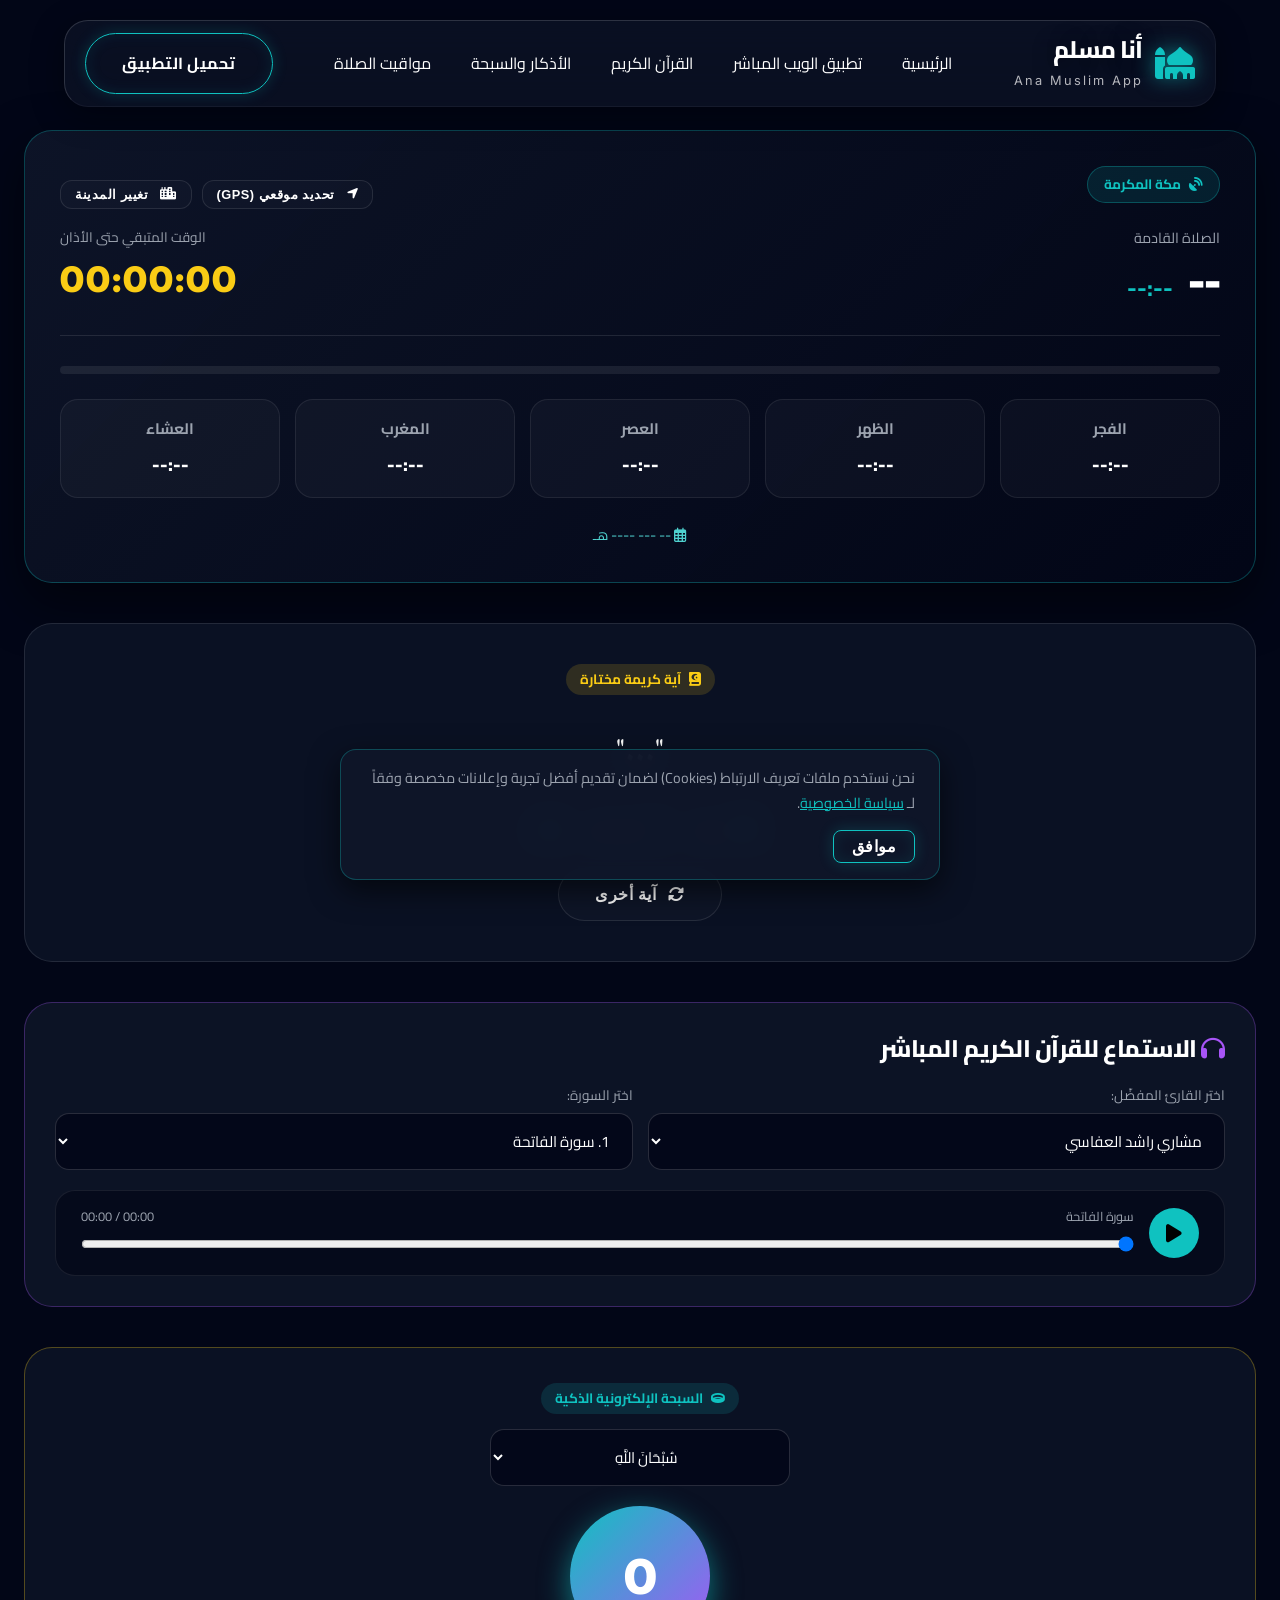
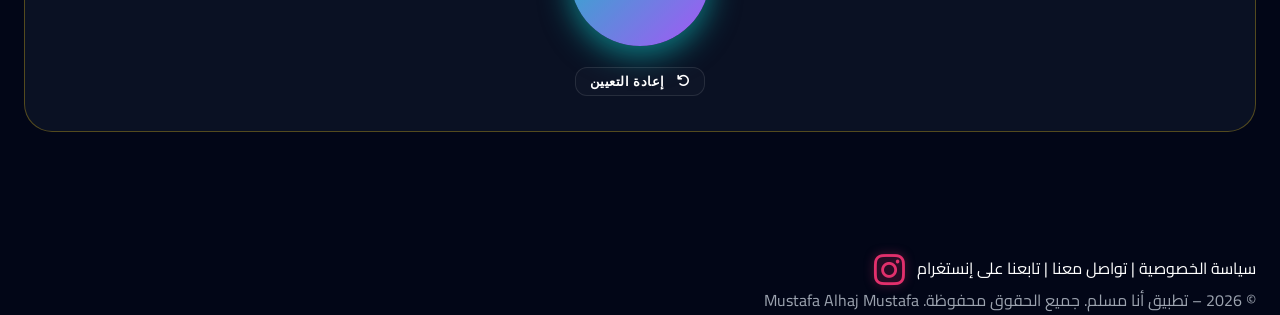
==== app.html @ b8a92ae1 "Add files via upload" ====
<!DOCTYPE html>
<html lang="ar" dir="rtl">

<head>
    <meta charset="UTF-8">
    <meta name="viewport" content="width=device-width, initial-scale=1.0">
    <meta http-equiv="X-UA-Compatible" content="ie=edge">

    <!-- Primary Meta Tags -->
    <title>تطبيق أنا مسلم المباشر | مواقيت الصلاة، القرآن الكريم، والأذكار - Live Web App</title>
    <meta name="title" content="تطبيق أنا مسلم المباشر | مواقيت الصلاة، القرآن الكريم، والأذكار - Live Web App">
    <meta name="description"
        content="استخدم تطبيق أنا مسلم المباشر على الويب مجاناً: مواقيت الصلاة بالـ GPS، عداد الصلاة القادمة، آية اليوم التفاعلية، مشغل القرآن الكريم لأشهر القراء، والسبحة الإلكترونية.">
    <meta name="keywords"
        content="تطبيق أنا مسلم ويب, مواقيت الصلاة مباشرة, القرآن الكريم صوت, آية اليوم, سبحة إلكترونية, أذان مباشر, Ana Muslim Web App">
    <meta name="robots" content="index, follow">
    <meta name="language" content="Arabic">
    <link rel="canonical" href="https://anamuslim.eu/app.html">

    <!-- Open Graph / Facebook -->
    <meta property="og:type" content="website">
    <meta property="og:url" content="https://anamuslim.eu/app.html">
    <meta property="og:title" content="تطبيق أنا مسلم المباشر - تجربة إسلامية متكاملة">
    <meta property="og:description"
        content="مواقيت الصلاة الدقيقة، تلاوات نادرة للقرآن الكريم، آية اليوم والسبحة الذكية مجاناً داخل المتصفح.">
    <meta property="og:image" content="https://anamuslim.eu/assets/social_image.png">

    <!-- Favicon -->
    <link rel="icon" type="image/jpeg" href="assets/icon.jpg">
    <link rel="apple-touch-icon" href="assets/icon.jpg">

    <!-- Fonts & CDNs -->
    <link rel="preconnect" href="https://fonts.googleapis.com">
    <link rel="preconnect" href="https://fonts.gstatic.com" crossorigin>
    <link
        href="https://fonts.googleapis.com/css2?family=Amiri:ital,wght@0,400;0,700;1,400&family=Cairo:wght@300;400;600;700;900&family=Inter:wght@300;400;600&display=swap"
        rel="stylesheet">
    <link rel="stylesheet" href="https://cdnjs.cloudflare.com/ajax/libs/font-awesome/6.4.0/css/all.min.css">
    <link rel="stylesheet" href="style.css">

    <!-- Google AdSense -->
    <script async src="https://pagead2.googlesyndication.com/pagead/js/adsbygoogle.js?client=ca-pub-2293108543797900"
        crossorigin="anonymous"></script>

    <style>
        .web-app-section {
            padding-top: 130px;
            padding-bottom: 80px;
        }

        /* Hero App Widget */
        .app-hero-widget {
            background: linear-gradient(135deg, rgba(15, 23, 42, 0.85), rgba(2, 6, 23, 0.95));
            border: 1px solid rgba(15, 194, 192, 0.3);
            border-radius: 28px;
            padding: 35px;
            position: relative;
            overflow: hidden;
            box-shadow: 0 20px 50px rgba(0, 0, 0, 0.5);
            margin-bottom: 40px;
        }

        .widget-header-badge {
            display: inline-flex;
            align-items: center;
            gap: 8px;
            padding: 6px 16px;
            border-radius: 20px;
            background: rgba(15, 194, 192, 0.12);
            border: 1px solid rgba(15, 194, 192, 0.3);
            color: var(--primary-color);
            font-size: 0.85rem;
            font-weight: 700;
            margin-bottom: 20px;
        }

        .next-prayer-box {
            display: flex;
            align-items: center;
            justify-content: space-between;
            flex-wrap: wrap;
            gap: 20px;
            margin-bottom: 30px;
            padding-bottom: 25px;
            border-bottom: 1px solid rgba(255, 255, 255, 0.1);
        }

        .prayer-title-time {
            display: flex;
            align-items: baseline;
            gap: 15px;
        }

        .prayer-title-time h2 {
            font-size: 2.8rem;
            font-weight: 900;
            color: var(--text-white);
            margin: 0;
        }

        .prayer-title-time span {
            font-size: 1.5rem;
            color: var(--primary-color);
            font-weight: 700;
        }

        .countdown-display {
            text-align: left;
        }

        .countdown-time {
            font-size: 2.2rem;
            font-weight: 900;
            font-family: 'Inter', sans-serif;
            color: var(--accent-gold);
            letter-spacing: 2px;
            direction: ltr;
        }

        .progress-bar-container {
            width: 100%;
            height: 8px;
            background: rgba(255, 255, 255, 0.08);
            border-radius: 10px;
            overflow: hidden;
            margin-top: 15px;
        }

        .progress-bar-fill {
            height: 100%;
            background: linear-gradient(90deg, var(--primary-color), var(--accent-gold));
            width: 0%;
            transition: width 1s linear;
        }

        .prayers-grid-live {
            display: grid;
            grid-template-columns: repeat(auto-fit, minmax(130px, 1fr));
            gap: 15px;
            margin-top: 25px;
        }

        .prayer-mini-card {
            background: rgba(255, 255, 255, 0.03);
            border: 1px solid rgba(255, 255, 255, 0.08);
            border-radius: 18px;
            padding: 16px;
            text-align: center;
            transition: all 0.3s ease;
        }

        .prayer-mini-card.active-next {
            background: rgba(15, 194, 192, 0.15);
            border-color: var(--primary-color);
            box-shadow: 0 0 20px rgba(15, 194, 192, 0.3);
            transform: translateY(-3px);
        }

        .prayer-mini-card h4 {
            font-size: 0.95rem;
            color: var(--text-muted);
            margin-bottom: 6px;
        }

        .prayer-mini-card p {
            font-size: 1.2rem;
            font-weight: 800;
            color: var(--text-white);
            margin: 0;
        }

        /* Random Ayah Box */
        .ayah-card {
            background: rgba(15, 23, 42, 0.7);
            border: 1px solid rgba(255, 255, 255, 0.1);
            border-radius: 28px;
            padding: 40px 30px;
            text-align: center;
            margin-bottom: 40px;
            position: relative;
        }

        .ayah-text {
            font-family: 'Amiri', serif;
            font-size: 2rem;
            line-height: 2.4;
            color: var(--text-white);
            margin-bottom: 25px;
        }

        .ayah-meta {
            display: flex;
            align-items: center;
            justify-content: center;
            gap: 20px;
            flex-wrap: wrap;
            color: var(--text-muted);
            font-size: 0.95rem;
        }

        /* Audio Player Box */
        .quran-player-card {
            background: rgba(15, 23, 42, 0.8);
            border: 1px solid rgba(168, 85, 247, 0.3);
            border-radius: 28px;
            padding: 30px;
            margin-bottom: 40px;
        }

        .player-controls-wrapper {
            display: flex;
            flex-direction: column;
            gap: 20px;
        }

        .select-row {
            display: grid;
            grid-template-columns: repeat(auto-fit, minmax(220px, 1fr));
            gap: 15px;
        }

        .custom-select-app {
            width: 100%;
            background: rgba(2, 6, 23, 0.8);
            border: 1px solid rgba(255, 255, 255, 0.15);
            color: var(--text-white);
            padding: 12px 18px;
            border-radius: 14px;
            font-family: inherit;
            font-size: 0.95rem;
            outline: none;
        }

        .custom-select-app option {
            background: #020617;
            color: #fff;
        }

        .audio-bar-row {
            display: flex;
            align-items: center;
            gap: 15px;
            background: rgba(2, 6, 23, 0.6);
            padding: 15px 25px;
            border-radius: 20px;
            border: 1px solid rgba(255, 255, 255, 0.08);
        }

        .btn-play-app {
            width: 50px;
            height: 50px;
            border-radius: 50%;
            background: var(--primary-color);
            color: #000;
            border: none;
            font-size: 1.3rem;
            cursor: pointer;
            display: flex;
            align-items: center;
            justify-content: center;
            transition: all 0.3s ease;
            flex-shrink: 0;
        }

        .btn-play-app:hover {
            transform: scale(1.1);
            box-shadow: 0 0 20px var(--primary-glow);
        }

        /* Digital Tasbih Card */
        .tasbih-card {
            background: rgba(15, 23, 42, 0.7);
            border: 1px solid rgba(250, 204, 21, 0.3);
            border-radius: 28px;
            padding: 35px;
            text-align: center;
            margin-bottom: 40px;
        }

        .counter-btn-huge {
            width: 140px;
            height: 140px;
            border-radius: 50%;
            background: linear-gradient(135deg, var(--primary-color), var(--secondary-color));
            border: none;
            color: #fff;
            font-size: 3rem;
            font-weight: 900;
            font-family: 'Inter', sans-serif;
            cursor: pointer;
            box-shadow: 0 10px 30px var(--primary-glow);
            margin: 20px auto;
            display: flex;
            align-items: center;
            justify-content: center;
            transition: transform 0.1s ease;
        }

        .counter-btn-huge:active {
            transform: scale(0.92);
        }

        /* Modal Styles */
        .app-modal {
            position: fixed;
            inset: 0;
            background: rgba(2, 6, 23, 0.85);
            backdrop-filter: blur(12px);
            z-index: 100000;
            display: flex;
            align-items: center;
            justify-content: center;
            padding: 20px;
            opacity: 0;
            visibility: hidden;
            transition: all 0.3s ease;
        }

        .app-modal.active {
            opacity: 1;
            visibility: visible;
        }

        .app-modal-box {
            background: rgba(15, 23, 42, 0.95);
            border: 1px solid rgba(15, 194, 192, 0.3);
            border-radius: 24px;
            padding: 30px;
            max-width: 450px;
            width: 100%;
            box-shadow: 0 20px 50px rgba(0, 0, 0, 0.8);
        }

        .city-btn-list {
            display: grid;
            grid-template-columns: repeat(2, 1fr);
            gap: 10px;
            margin-top: 20px;
            max-height: 250px;
            overflow-y: auto;
        }

        .city-btn-list button {
            background: rgba(255, 255, 255, 0.05);
            border: 1px solid rgba(255, 255, 255, 0.1);
            color: var(--text-white);
            padding: 10px 14px;
            border-radius: 12px;
            font-size: 0.9rem;
            cursor: pointer;
            transition: all 0.2s ease;
        }

        .city-btn-list button:hover {
            background: rgba(15, 194, 192, 0.2);
            border-color: var(--primary-color);
        }
    </style>
</head>

<body>

    <!-- Film Grain & Pattern -->
    <div class="grain-overlay"></div>
    <div class="islamic-pattern"></div>

    <!-- Header / Navbar -->
    <header class="header glass">
        <div class="container navbar">
            <div class="logo">
                <div class="logo-icon"><i class="fas fa-mosque"></i></div>
                <a href="index.html" class="logo-text">
                    <h1>أنا مسلم</h1>
                    <span>Ana Muslim App</span>
                </a>
            </div>

            <!-- Desktop Nav -->
            <nav class="nav-links desktop-nav">
                <a href="index.html">الرئيسية</a>
                <a href="app.html" class="active">تطبيق الويب المباشر</a>
                <a href="quran.html">القرآن الكريم</a>
                <a href="azkar.html">الأذكار والسبحة</a>
                <a href="prayer-times.html">مواقيت الصلاة</a>
            </nav>

            <div class="nav-actions">
                <a href="index.html#download" class="btn btn-primary btn-sm glow-effect desktop-only">تحميل التطبيق</a>
            </div>
        </div>
    </header>

    <!-- Main Live Web App Section -->
    <section class="web-app-section">
        <div class="container">

            <!-- 1. Live Prayer Widget Hero -->
            <div class="app-hero-widget">
                <div style="display: flex; justify-content: space-between; align-items: center; flex-wrap: wrap; gap: 10px;">
                    <div class="widget-header-badge">
                        <i class="fas fa-satellite-dish"></i>
                        <span id="app-location-name">جاري تحديد الموقع...</span>
                    </div>
                    <div style="display: flex; gap: 10px;">
                        <button onclick="requestAppLocation()" class="btn btn-outline btn-xs"><i class="fas fa-location-arrow"></i> تحديد موقعي (GPS)</button>
                        <button onclick="openCityModal()" class="btn btn-outline btn-xs"><i class="fas fa-city"></i> تغيير المدينة</button>
                    </div>
                </div>

                <div class="next-prayer-box">
                    <div>
                        <span style="font-size: 0.9rem; color: var(--text-muted);">الصلاة القادمة</span>
                        <div class="prayer-title-time">
                            <h2 id="app-next-prayer-title">--</h2>
                            <span id="app-next-prayer-clock">--:--</span>
                        </div>
                    </div>
                    <div class="countdown-display">
                        <span style="font-size: 0.85rem; color: var(--text-muted);">الوقت المتبقي حتى الأذان</span>
                        <div id="app-countdown-timer" class="countdown-time">00:00:00</div>
                    </div>
                </div>

                <div class="progress-bar-container">
                    <div id="app-progress-bar" class="progress-bar-fill"></div>
                </div>

                <div class="prayers-grid-live">
                    <div class="prayer-mini-card" id="card-Fajr">
                        <h4>الفجر</h4>
                        <p id="time-Fajr">--:--</p>
                    </div>
                    <div class="prayer-mini-card" id="card-Dhuhr">
                        <h4>الظهر</h4>
                        <p id="time-Dhuhr">--:--</p>
                    </div>
                    <div class="prayer-mini-card" id="card-Asr">
                        <h4>العصر</h4>
                        <p id="time-Asr">--:--</p>
                    </div>
                    <div class="prayer-mini-card" id="card-Maghrib">
                        <h4>المغرب</h4>
                        <p id="time-Maghrib">--:--</p>
                    </div>
                    <div class="prayer-mini-card" id="card-Isha">
                        <h4>العشاء</h4>
                        <p id="time-Isha">--:--</p>
                    </div>
                </div>

                <div style="margin-top: 25px; text-align: center; font-size: 0.9rem; color: var(--primary-light);">
                    <i class="far fa-calendar-alt"></i> <span id="app-hijri-date">-- --- ---- هـ</span>
                </div>
            </div>

            <!-- 2. Random Ayah Generator (آية اليوم) -->
            <div class="ayah-card">
                <div style="display: inline-flex; align-items: center; gap: 8px; padding: 4px 14px; border-radius: 20px; background: rgba(250, 204, 21, 0.15); color: var(--accent-gold); font-size: 0.85rem; font-weight: 700; margin-bottom: 20px;">
                    <i class="fas fa-quran"></i> آية كريمة مختارة
                </div>
                <div id="ayah-loader" style="padding: 20px;"><i class="fas fa-spinner fa-spin fa-2x" style="color: var(--primary-color);"></i></div>
                <div id="ayah-box" style="display: none;">
                    <p id="ayah-text-content" class="ayah-text">"..."</p>
                    <div class="ayah-meta">
                        <span><i class="fas fa-book-open" style="color: var(--primary-color);"></i> سورة <strong id="ayah-surah-name">--</strong></span>
                        <span><i class="fas fa-hashtag" style="color: var(--primary-color);"></i> الآية رقم <strong id="ayah-number">--</strong></span>
                        <span><i class="fas fa-kaaba" style="color: var(--primary-color);"></i> <strong id="ayah-type">--</strong></span>
                    </div>
                </div>
                <div style="margin-top: 25px;">
                    <button onclick="fetchRandomAyah()" class="btn btn-outline btn-sm"><i class="fas fa-sync-alt"></i> آية أخرى</button>
                </div>
            </div>

            <!-- 3. Live Quran Audio Player -->
            <div class="quran-player-card">
                <h3 style="font-size: 1.5rem; margin-bottom: 20px; color: var(--text-white);"><i class="fas fa-headphones" style="color: var(--secondary-color);"></i> الاستماع للقرآن الكريم المباشر</h3>
                <div class="player-controls-wrapper">
                    <div class="select-row">
                        <div>
                            <label style="font-size: 0.85rem; color: var(--text-muted); display: block; margin-bottom: 6px;">اختر القارئ المفضّل:</label>
                            <select id="reciter-select" class="custom-select-app" onchange="changeReciter()">
                                <option value="ar.alafasy">مشاري راشد العفاسي</option>
                                <option value="ar.abdulbasitmurattal">عبد الباسط عبد الصمد</option>
                                <option value="ar.saadalgamdi">سعد الغامدي</option>
                                <option value="ar.mahermuaiqly">ماهر المعيقلي</option>
                                <option value="ar.minshawi">محمد صديق المنشاوي</option>
                                <option value="ar.husary">محمود خليل الحصري</option>
                                <option value="ar.ahmedajamy">أحمد بن علي العجمي</option>
                            </select>
                        </div>
                        <div>
                            <label style="font-size: 0.85rem; color: var(--text-muted); display: block; margin-bottom: 6px;">اختر السورة:</label>
                            <select id="surah-select" class="custom-select-app" onchange="changeSurah()">
                                <!-- Dynamic Options -->
                            </select>
                        </div>
                    </div>

                    <div class="audio-bar-row">
                        <button id="play-pause-btn" class="btn-play-app" onclick="toggleAudio()"><i class="fas fa-play" id="play-icon"></i></button>
                        <div style="flex: 1;">
                            <div style="display: flex; justify-content: space-between; font-size: 0.8rem; color: var(--text-muted); margin-bottom: 5px;">
                                <span id="track-surah-title">سورة الفاتحة</span>
                                <span id="audio-time">00:00 / 00:00</span>
                            </div>
                            <input type="range" id="audio-seek" value="0" min="0" max="100" style="width: 100%; cursor: pointer;" onchange="seekAudio(this.value)">
                        </div>
                    </div>
                </div>
                <audio id="quran-audio-element" style="display: none;"></audio>
            </div>

            <!-- 4. Interactive Digital Tasbih -->
            <div class="tasbih-card">
                <div style="display: inline-flex; align-items: center; gap: 8px; padding: 4px 14px; border-radius: 20px; background: rgba(15, 194, 192, 0.15); color: var(--primary-color); font-size: 0.85rem; font-weight: 700; margin-bottom: 15px;">
                    <i class="fas fa-ring"></i>السبحة الإلكترونية الذكية
                </div>
                <div style="max-width: 300px; margin: 0 auto 15px;">
                    <select id="zkr-select" class="custom-select-app" style="text-align: center;">
                        <option value="سبحان الله">سُبْحَانَ اللَّهِ</option>
                        <option value="الحمد لله">الْحَمْدُ لِلَّهِ</option>
                        <option value="لا إله إلا الله">لَا إِلَهَ إِلَّا اللَّهُ</option>
                        <option value="الله أكبر">اللَّهُ أَكْبَرُ</option>
                        <option value="أستغفر الله">أَسْتَغْفِرُ اللَّهَ وَأَتُوبُ إِلَيْهِ</option>
                        <option value="الصلاة على النبي">اللَّهُمَّ صَلِّ وَسَلِّمْ عَلَى نَبِيِّنَا مُحَمَّدٍ</option>
                    </select>
                </div>

                <button class="counter-btn-huge" onclick="incrementTasbih()" id="tasbih-counter">0</button>

                <div>
                    <button onclick="resetTasbih()" class="btn btn-outline btn-xs"><i class="fas fa-undo"></i> إعادة التعيين</button>
                </div>
            </div>

        </div>
    </section>

    <!-- City Selection Modal -->
    <div id="city-modal-app" class="app-modal">
        <div class="app-modal-box">
            <h3 style="color: var(--text-white); font-size: 1.3rem; margin-bottom: 15px; text-align: center;">اختر مدينتك</h3>
            <p style="color: var(--text-muted); font-size: 0.85rem; text-align: center;">اختر المدينة لعرض مواقيت الصلاة بدقة عالية:</p>

            <div class="city-btn-list">
                <button onclick="selectAppCity('Makkah', 'SA', 'مكة المكرمة')">مكة المكرمة</button>
                <button onclick="selectAppCity('Madinah', 'SA', 'المدينة المنورة')">المدينة المنورة</button>
                <button onclick="selectAppCity('Riyadh', 'SA', 'الرياض')">الرياض</button>
                <button onclick="selectAppCity('Cairo', 'EG', 'القاهرة')">القاهرة</button>
                <button onclick="selectAppCity('Dubai', 'AE', 'دبي')">دبي</button>
                <button onclick="selectAppCity('Jerusalem', 'PS', 'القدس الشريف')">القدس الشريف</button>
                <button onclick="selectAppCity('Amman', 'JO', 'عمان')">عمان</button>
                <button onclick="selectAppCity('Istanbul', 'TR', 'إسطنبول')">إسطنبول</button>
                <button onclick="selectAppCity('Baghdad', 'IQ', 'بغداد')">بغداد</button>
                <button onclick="selectAppCity('Damascus', 'SY', 'دمشق')">دمشق</button>
            </div>

            <div style="margin-top: 20px; text-align: center;">
                <button onclick="closeCityModal()" class="btn btn-outline btn-xs">إغلاق</button>
            </div>
        </div>
    </div>

    <!-- Footer -->
    <footer>
        <div class="container footer-content">
            <div class="footer-links">
                <a href="privacy.html">سياسة الخصوصية</a>
                <span class="separator">|</span>
                <a href="mailto:mustafa963alhaj@gmail.com">تواصل معنا</a>
                <span class="separator">|</span>
                <a href="https://www.instagram.com/mustafa.alhaj.mustafa/?igsh=bmE4dzZwbzE3ZXln" target="_blank"
                    rel="noopener noreferrer">
                    <span>تابعنا على إنستغرام</span> <i class="fab fa-instagram"></i>
                </a>
            </div>
            <p class="copyright">© 2026 – تطبيق أنا مسلم. جميع الحقوق محفوظة. Mustafa Alhaj Mustafa</p>
        </div>
    </footer>

    <!-- Live Web App Script Logic -->
    <script>
        // Surahs List for Player
        const surahs = [
            "الفاتحة", "البقرة", "آل عمران", "النساء", "المائدة", "الأنعام", "الأعراف", "الأنفال", "التوبة", "يونس",
            "هود", "يوسف", "الرعد", "إبراهيم", "الحجر", "النحل", "الإسراء", "الكهف", "مريم", "طه",
            "الأنبياء", "الحج", "المؤمنون", "النور", "الفرقان", "الشعراء", "النمل", "القصص", "العنكبوت", "الروم",
            "لقمان", "السجدة", "الأحزاب", "سبأ", "فاطر", "يس", "الصافات", "ص", "الزمر", "غافر",
            "فصلت", "الشورى", "الزخرف", "الدخان", "الجاثية", "الأحقاف", "محمد", "الفتح", "الحجرات", "ق",
            "الذاريات", "الطور", "النجم", "القمر", "الرحمن", "الواقعة", "الحديد", "المجادلة", "الحشر", "الممتحنة",
            "الصف", "الجمعة", "المنافقون", "التغابن", "الطلاق", "التحريم", "الملك", "القلم", "الحاقة", "المعارج",
            "نوح", "الجن", "المزمل", "المدثر", "القيامة", "الإنسان", "المرسلات", "النبأ", "النازعات", "عبس",
            "التكوير", "الإنفطار", "المطففين", "الإنشقاق", "البروج", "الطارق", "الأعلى", "الغاشية", "الفجر", "البلد",
            "الشمس", "الليل", "الضحى", "الشرح", "التين", "العلق", "القدر", "البينة", "الزلزلة", "العاديات",
            "القارعة", "التكاثر", "العصر", "الهمزة", "الفيل", "قريش", "المواعون", "الكوثر", "الكافرون", "النصر",
            "المسد", "الإخلاص", "الفلق", "الناس"
        ];

        document.addEventListener('DOMContentLoaded', () => {
            initSurahSelect();
            fetchRandomAyah();
            fetchAppPrayerTimes();
        });

        // 1. Surah Select Setup
        function initSurahSelect() {
            const select = document.getElementById('surah-select');
            select.innerHTML = '';
            surahs.forEach((name, index) => {
                const num = (index + 1).toString().padStart(3, '0');
                const opt = document.createElement('option');
                opt.value = index + 1;
                opt.textContent = `${index + 1}. سورة ${name}`;
                select.appendChild(opt);
            });
        }

        // 2. Audio Player Logic
        let isPlaying = false;
        const audioElement = document.getElementById('quran-audio-element');

        const reciterServers = {
            'ar.alafasy': 'https://server8.mp3quran.net/afs/',
            'ar.abdulbasitmurattal': 'https://server7.mp3quran.net/basit/',
            'ar.saadalgamdi': 'https://server7.mp3quran.net/s_gmd/',
            'ar.mahermuaiqly': 'https://server12.mp3quran.net/maher/',
            'ar.minshawi': 'https://server10.mp3quran.net/minsh/',
            'ar.husary': 'https://server13.mp3quran.net/hssrs/',
            'ar.ahmedajamy': 'https://server10.mp3quran.net/ajm/'
        };

        function changeSurah() {
            const surahNum = document.getElementById('surah-select').value;
            const reciter = document.getElementById('reciter-select').value;
            const paddedNum = surahNum.padStart(3, '0');
            const baseUrl = reciterServers[reciter] || 'https://server8.mp3quran.net/afs/';
            
            // CDN Audio URL
            audioElement.src = `${baseUrl}${paddedNum}.mp3`;
            document.getElementById('track-surah-title').textContent = `سورة ${surahs[surahNum - 1]}`;
            if (isPlaying) audioElement.play();
        }

        function changeReciter() {
            changeSurah();
        }

        function toggleAudio() {
            const btnIcon = document.getElementById('play-icon');
            if (!audioElement.src) changeSurah();

            if (isPlaying) {
                audioElement.pause();
                btnIcon.className = 'fas fa-play';
                isPlaying = false;
            } else {
                audioElement.play();
                btnIcon.className = 'fas fa-pause';
                isPlaying = true;
            }
        }

        audioElement.addEventListener('timeupdate', () => {
            if (audioElement.duration) {
                const pct = (audioElement.currentTime / audioElement.duration) * 100;
                document.getElementById('audio-seek').value = pct;
                const curM = Math.floor(audioElement.currentTime / 60);
                const curS = Math.floor(audioElement.currentTime % 60).toString().padStart(2, '0');
                const durM = Math.floor(audioElement.duration / 60);
                const durS = Math.floor(audioElement.duration % 60).toString().padStart(2, '0');
                document.getElementById('audio-time').textContent = `${curM}:${curS} / ${durM}:${durS}`;
            }
        });

        function seekAudio(val) {
            if (audioElement.duration) {
                audioElement.currentTime = (val / 100) * audioElement.duration;
            }
        }

        // 3. Random Ayah Generator
        async function fetchRandomAyah() {
            const loader = document.getElementById('ayah-loader');
            const box = document.getElementById('ayah-box');
            loader.style.display = 'block';
            box.style.display = 'none';

            try {
                const randomAyahNumber = Math.floor(Math.random() * 6236) + 1;
                const res = await fetch(`https://api.alquran.cloud/v1/ayah/${randomAyahNumber}/ar.alafasy`);
                const data = await res.json();

                if (data.code === 200) {
                    const ayah = data.data;
                    document.getElementById('ayah-text-content').textContent = `« ${ayah.text} »`;
                    document.getElementById('ayah-surah-name').textContent = ayah.surah.name;
                    document.getElementById('ayah-number').textContent = ayah.numberInSurah;
                    document.getElementById('ayah-type').textContent = ayah.surah.revelationType === 'Meccan' ? 'مكية' : 'مدنية';
                    loader.style.display = 'none';
                    box.style.display = 'block';
                }
            } catch (e) {
                loader.style.display = 'none';
                box.style.display = 'block';
            }
        }

        // 4. Live Prayer Times & Geolocation
        function openCityModal() { document.getElementById('city-modal-app').classList.add('active'); }
        function closeCityModal() { document.getElementById('city-modal-app').classList.remove('active'); }

        function selectAppCity(cityEn, country, cityAr) {
            closeCityModal();
            localStorage.setItem('app_user_city', JSON.stringify({ en: cityEn, country: country, ar: cityAr }));
            localStorage.removeItem('app_user_lat');
            localStorage.removeItem('app_user_lng');
            fetchAppPrayerTimes();
        }

        function requestAppLocation() {
            if ("geolocation" in navigator) {
                navigator.geolocation.getCurrentPosition((pos) => {
                    localStorage.setItem('app_user_lat', pos.coords.latitude);
                    localStorage.setItem('app_user_lng', pos.coords.longitude);
                    localStorage.removeItem('app_user_city');
                    fetchAppPrayerTimes();
                }, () => openCityModal());
            } else { openCityModal(); }
        }

        async function fetchAppPrayerTimes() {
            const savedLat = localStorage.getItem('app_user_lat');
            const savedCity = localStorage.getItem('app_user_city');

            if (savedLat) {
                const savedLng = localStorage.getItem('app_user_lng');
                try {
                    const resp = await fetch(`https://api.aladhan.com/v1/timings?latitude=${savedLat}&longitude=${savedLng}&method=4`);
                    const data = await resp.json();
                    updateAppPrayerUI(data.data, "موقعك الحالي (GPS)");
                } catch (e) { fallbackAppPrayerTimes(); }
            } else if (savedCity) {
                const city = JSON.parse(savedCity);
                try {
                    const resp = await fetch(`https://api.aladhan.com/v1/timingsByCity?city=${city.en}&country=${city.country}&method=4`);
                    const data = await resp.json();
                    updateAppPrayerUI(data.data, city.ar);
                } catch (e) { fallbackAppPrayerTimes(); }
            } else {
                // Default Makkah
                selectAppCity('Makkah', 'SA', 'مكة المكرمة');
            }
        }

        let appTimings = {};
        let appTimer = null;

        function updateAppPrayerUI(data, label) {
            const timings = data.timings;
            const date = data.date;
            document.getElementById('app-location-name').textContent = label;
            document.getElementById('app-hijri-date').textContent = `${date.hijri.day} ${date.hijri.month.ar} ${date.hijri.year} هـ`;

            const list = ['Fajr', 'Dhuhr', 'Asr', 'Maghrib', 'Isha'];
            list.forEach(p => {
                const el = document.getElementById(`time-${p}`);
                if (el && timings[p]) el.textContent = timings[p];
            });

            appTimings = timings;
            updateAppNextPrayer();
            if (appTimer) clearInterval(appTimer);
            appTimer = setInterval(updateAppNextPrayer, 1000);
        }

        function updateAppNextPrayer() {
            if (!appTimings.Fajr) return;
            const now = new Date();
            const prayerNames = { 'Fajr': 'الفجر', 'Dhuhr': 'الظهر', 'Asr': 'العصر', 'Maghrib': 'المغرب', 'Isha': 'العشاء' };
            const order = ['Fajr', 'Dhuhr', 'Asr', 'Maghrib', 'Isha'];

            let nextP = null;
            let minDiff = Infinity;

            for (let p of order) {
                const [h, m] = appTimings[p].split(':').map(Number);
                const pDate = new Date();
                pDate.setHours(h, m, 0, 0);
                const diff = pDate - now;

                if (diff > 0 && diff < minDiff) {
                    minDiff = diff;
                    nextP = { name: prayerNames[p], time: appTimings[p], key: p };
                }
            }

            if (!nextP) {
                nextP = { name: 'الفجر', time: appTimings.Fajr, key: 'Fajr' };
                const [h, m] = appTimings.Fajr.split(':').map(Number);
                const tomorrow = new Date(now);
                tomorrow.setDate(tomorrow.getDate() + 1);
                tomorrow.setHours(h, m, 0, 0);
                minDiff = tomorrow - now;
            }

            document.querySelectorAll('.prayer-mini-card').forEach(c => c.classList.remove('active-next'));
            const activeCard = document.getElementById(`card-${nextP.key}`);
            if (activeCard) activeCard.classList.add('active-next');

            document.getElementById('app-next-prayer-title').textContent = nextP.name;
            document.getElementById('app-next-prayer-clock').textContent = nextP.time;

            const hrs = Math.floor(minDiff / 3600000).toString().padStart(2, '0');
            const mins = Math.floor((minDiff % 3600000) / 60000).toString().padStart(2, '0');
            const secs = Math.floor((minDiff % 60000) / 1000).toString().padStart(2, '0');
            document.getElementById('app-countdown-timer').textContent = `${hrs}:${mins}:${secs}`;

            // Mock Progress
            const progressPct = 100 - Math.min(100, Math.max(0, (minDiff / (4 * 3600000)) * 100));
            document.getElementById('app-progress-bar').style.width = progressPct + '%';
        }

        function fallbackAppPrayerTimes() {
            document.getElementById('app-location-name').textContent = "مكة المكرمة";
        }

        // 5. Digital Tasbih Logic
        let tasbihCount = 0;
        function incrementTasbih() {
            tasbihCount++;
            document.getElementById('tasbih-counter').textContent = tasbihCount;
            if (navigator.vibrate) navigator.vibrate(30);
        }

        function resetTasbih() {
            tasbihCount = 0;
            document.getElementById('tasbih-counter').textContent = 0;
        }
    </script>

    <!-- Scripts -->
    <script src="script.js" defer></script>
    <script src="pages.js" defer></script>
</body>

</html>
---- style.css ----
/* CSS Variables */
:root {
    --primary-color: #0FC2C0;
    --primary-light: #4fd1cf;
    --primary-glow: rgba(15, 194, 192, 0.6);
    --secondary-color: #A855F7;
    --secondary-glow: rgba(168, 85, 247, 0.6);
    --accent-gold: #FACC15;

    --text-white: #ffffff;
    --text-muted: #9ca3af;

    --bg-dark: #020617;
    /* Slate 950 essentially */
    --glass-bg: rgba(15, 23, 42, 0.6);
    /* Darker, more premium glass */
    --glass-border: 1px solid rgba(255, 255, 255, 0.08);
    --glass-highlight: rgba(255, 255, 255, 0.15);

    --font-heading: 'Cairo', sans-serif;
    --font-body: 'Cairo', sans-serif;

    --ease-elastic: cubic-bezier(0.68, -0.6, 0.32, 1.6);
    --ease-smooth: cubic-bezier(0.25, 0.46, 0.45, 0.94);
}

/* Scrollbar Customization */
::-webkit-scrollbar {
    width: 8px;
}

::-webkit-scrollbar-track {
    background: var(--bg-dark);
}

::-webkit-scrollbar-thumb {
    background: linear-gradient(var(--bg-dark), var(--primary-color));
    border-radius: 4px;
}

::-webkit-scrollbar-thumb:hover {
    background: var(--primary-light);
}

/* Global Reset & Base */
* {
    margin: 0;
    padding: 0;
    box-sizing: border-box;
    outline: none;
}

html {
    scroll-behavior: smooth;
    font-size: 16px;
    overflow-x: hidden;
}

body {
    font-family: var(--font-body);
    background-color: var(--bg-dark);
    color: var(--text-white);
    line-height: 1.7;
    overflow-x: hidden;
    position: relative;
    min-height: 100vh;
    cursor: default !important;
}

/* Hide Custom Cursor to force native smooth browser mouse pointer */
.cursor-dot,
.cursor-outline {
    display: none !important;
}

/* Disable Preloader Delay for Instant Page Opening */
#preloader {
    display: none !important;
}

/* Liquid Metal Text Effect */
.liquid-text {
    background-image: linear-gradient(-225deg,
            #fff 0%,
            #4fd1cf 29%,
            #facc15 67%,
            #fff 100%);
    background-size: 200% auto;
    background-clip: text;
    -webkit-background-clip: text;
    -webkit-text-fill-color: transparent;
    animation: shine 3s linear infinite;
    display: inline-block;
    font-weight: 900;
}

/* Preloader */
#preloader {
    position: fixed;
    top: 0;
    left: 0;
    width: 100%;
    height: 100%;
    background: var(--bg-dark);
    z-index: 9999;
    display: flex;
    justify-content: center;
    align-items: center;
    transition: opacity 0.5s ease, visibility 0.5s ease;
}

.loader-content {
    text-align: center;
}

.loader-icon {
    font-size: 3rem;
    color: var(--primary-color);
    margin-bottom: 20px;
    animation: pulseGlow 1.5s infinite alternate;
}

.loader-bar {
    width: 200px;
    height: 4px;
    background: rgba(255, 255, 255, 0.1);
    border-radius: 2px;
    overflow: hidden;
    position: relative;
}

.progress {
    width: 0%;
    height: 100%;
    background: var(--primary-color);
    box-shadow: 0 0 10px var(--primary-color);
    animation: loadBar 2s ease-in-out forwards;
}

@keyframes loadBar {
    0% {
        width: 0;
    }

    100% {
        width: 100%;
    }
}

@keyframes pulseGlow {
    from {
        filter: drop-shadow(0 0 5px var(--primary-color));
        transform: scale(1);
    }

    to {
        filter: drop-shadow(0 0 20px var(--primary-color));
        transform: scale(1.1);
    }
}

/* Interactive Canvas */
#bg-canvas {
    position: fixed;
    top: 0;
    left: 0;
    width: 100%;
    height: 100%;
    z-index: -1;
}

/* Typography & Utilities */
h1,
h2,
h3 {
    font-family: var(--font-heading);
    font-weight: 800;
    line-height: 1.3;
    letter-spacing: -0.02em;
}

p {
    color: var(--text-muted);
}

a {
    text-decoration: none;
    color: inherit;
    transition: all 0.3s ease;
}

.container {
    max-width: 1280px;
    margin: 0 auto;
    padding: 0 24px;
    position: relative;
}

.gradient-text {
    background: linear-gradient(135deg, var(--primary-light) 0%, #fff 50%, var(--secondary-color) 100%);
    background-clip: text;
    /* Standard property */
    -webkit-background-clip: text;
    -webkit-text-fill-color: transparent;
    display: inline-block;
    background-size: 200% auto;
    animation: shine 5s linear infinite;
}

@keyframes shine {
    to {
        background-position: 200% center;
    }
}

/* Enhanced Glassmorphism */
.glass {
    background: var(--glass-bg);
    backdrop-filter: blur(20px);
    -webkit-backdrop-filter: blur(20px);
    border: 1px solid rgba(255, 255, 255, 0.05);
    border-top: 1px solid var(--glass-highlight);
    border-left: 1px solid var(--glass-highlight);
    box-shadow: 0 8px 32px 0 rgba(0, 0, 0, 0.4);
    border-radius: 24px;
    transition: transform 0.3s var(--ease-smooth), box-shadow 0.3s var(--ease-smooth);
}

.glass:hover {
    box-shadow: 0 15px 40px -5px rgba(15, 194, 192, 0.15);
}

/* Buttons with Neon Effect */
.btn {
    display: inline-flex;
    align-items: center;
    gap: 12px;
    padding: 16px 36px;
    border-radius: 50px;
    font-weight: 700;
    cursor: pointer;
    transition: all 0.3s var(--ease-elastic);
    position: relative;
    overflow: hidden;
    z-index: 1;
    font-size: 1rem;
    letter-spacing: 0.5px;
}

.btn-primary {
    background: transparent;
    color: #fff;
    border: 1px solid var(--primary-color);
    box-shadow: 0 0 15px rgba(15, 194, 192, 0.2), inset 0 0 15px rgba(15, 194, 192, 0.1);
}

.btn-primary::before {
    content: '';
    position: absolute;
    top: 0;
    left: 0;
    width: 0%;
    height: 100%;
    background: var(--primary-color);
    transition: all 0.4s ease;
    z-index: -1;
}

.btn-primary:hover::before {
    width: 100%;
}

.btn-primary:hover {
    color: #000;
    box-shadow: 0 0 40px var(--primary-glow);
    transform: translateY(-3px);
    border-color: var(--primary-light);
}

.btn-outline {
    background: rgba(255, 255, 255, 0.02);
    border: 1px solid rgba(255, 255, 255, 0.1);
    color: var(--text-white);
}

.btn-outline:hover {
    background: rgba(255, 255, 255, 0.08);
    border-color: #fff;
    transform: translateY(-3px);
}

/* Navbar */
.header {
    position: fixed;
    top: 20px;
    left: 20px;
    right: 20px;
    z-index: 100;
    transition: all 0.4s var(--ease-smooth);
    max-width: 1300px;
    margin: 0 auto;
}

.header.scrolled {
    background: rgba(2, 6, 23, 0.85);
    /* Darker on scroll */
    top: 10px;
    backdrop-filter: blur(25px);
    -webkit-backdrop-filter: blur(25px);
    box-shadow: 0 10px 50px rgba(0, 0, 0, 0.5);
    border: 1px solid rgba(255, 255, 255, 0.05);
}

.navbar {
    display: flex;
    justify-content: space-between;
    align-items: center;
    padding: 12px 20px;
}

.logo {
    display: flex;
    gap: 12px;
    align-items: center;
}

.logo-icon {
    font-size: 2rem;
    color: var(--primary-color);
    filter: drop-shadow(0 0 10px var(--primary-glow));
}

.logo-text h1 {
    margin: 0;
    font-size: 1.5rem;
    text-shadow: 0 0 20px rgba(0, 0, 0, 0.5);
}

.logo-text span {
    font-size: 0.8rem;
    font-family: 'Inter', sans-serif;
    opacity: 0.7;
    letter-spacing: 2px;
}

/* Navbar Enhancements */
.nav-actions {
    display: flex;
    gap: 15px;
    align-items: center;
}

.mobile-menu-btn {
    display: none;
    background: transparent;
    border: none;
    color: #fff;
    font-size: 1.5rem;
    cursor: pointer;
    z-index: 102;
    padding: 5px;
}

.mobile-menu {
    position: fixed;
    top: 0;
    left: 0;
    width: 100%;
    height: 100vh;
    background: rgba(2, 6, 23, 0.98);
    backdrop-filter: blur(20px);
    z-index: 101;
    display: flex;
    flex-direction: column;
    padding: 20px;
    transform: translateY(-100%);
    transition: transform 0.4s cubic-bezier(0.16, 1, 0.3, 1);
    visibility: hidden;
}

.mobile-menu.active {
    transform: translateY(0);
    visibility: visible;
}

.mobile-menu-header {
    display: flex;
    justify-content: space-between;
    align-items: center;
    margin-bottom: 40px;
}

.close-menu-btn {
    background: transparent;
    border: none;
    color: #fff;
    font-size: 1.8rem;
    cursor: pointer;
}

.mobile-logo-text {
    font-family: var(--font-heading);
    font-weight: 800;
    font-size: 1.5rem;
    color: #fff;
}

.mobile-nav-links {
    display: flex;
    flex-direction: column;
    gap: 25px;
    align-items: center;
    width: 100%;
}

.mobile-nav-links a {
    font-size: 1.3rem;
    font-weight: 600;
}

.desktop-only {
    display: none;
}

@media(min-width: 992px) {
    .nav-links.desktop-nav {
        display: flex;
        gap: 40px;
    }

    .desktop-only {
        display: inline-flex;
    }

    .mobile-menu-btn {
        display: none;
    }
}

@media(max-width: 991px) {
    .nav-links.desktop-nav {
        display: none;
    }

    .mobile-menu-btn {
        display: block;
    }
}

/* Hero Section */
.hero {
    min-height: 100vh;
    display: flex;
    align-items: center;
    padding: 140px 0 80px;
    position: relative;
    overflow: visible;
}

.hero-container {
    display: grid;
    grid-template-columns: 1fr;
    gap: 40px;
    align-items: center;
    position: relative;
    z-index: 2;
}

/* Desktop: 2 Columns */
@media (min-width: 992px) {
    .hero-container {
        grid-template-columns: 1fr 1fr;
        gap: 80px;
        text-align: right;
        /* Adjust for RTL */
    }

    .hero-content {
        text-align: right;
        /* RTL Alignment */
    }

    html[dir="ltr"] .hero-content {
        text-align: left;
    }

    .hero-buttons {
        align-items: flex-start;
        flex-direction: row;
    }
}

/* Mobile: Center text */
@media (max-width: 991px) {
    .hero-title {
        font-size: 2.5rem;
    }

    .hero-content {
        text-align: center;
        order: 1;
    }

    .hero-image {
        order: 2;
        margin-top: 20px;
    }

    .phone-mockup {
        width: 280px;
        height: 580px;
    }
}

.hero-content {
    text-align: center;
}

.badge {
    background: rgba(168, 85, 247, 0.1);
    border: 1px solid rgba(168, 85, 247, 0.3);
    padding: 8px 20px;
    border-radius: 30px;
    font-size: 0.9rem;
    color: var(--secondary-color);
    display: inline-flex;
    align-items: center;
    gap: 8px;
    margin-bottom: 24px;
    box-shadow: 0 0 20px rgba(168, 85, 247, 0.1);
}

.hero-title {
    font-size: 3.5rem;
    margin-bottom: 24px;
    line-height: 1.15;
}

.hero-buttons {
    display: flex;
    flex-direction: column;
    gap: 20px;
    margin-top: 40px;
    justify-content: center;
}

/* 3D Phone with Floating Elements */
.hero-image {
    perspective: 1500px;
    display: flex;
    justify-content: center;
    position: relative;
}

.phone-wrapper {
    position: relative;
    z-index: 10;
    transform-style: preserve-3d;
    animation: floatHero 8s ease-in-out infinite;
    will-change: transform;
    /* Hint to browser to promote to layer */
}

@keyframes floatHero {

    0%,
    100% {
        transform: translateY(0) rotateY(-5deg);
    }

    50% {
        transform: translateY(-30px) rotateY(5deg);
    }
}

.phone-mockup {
    width: 320px;
    height: 650px;
    background: #000;
    border-radius: 50px;
    border: 8px solid #1e293b;
    position: relative;
    box-shadow: 0 0 0 2px #334155, 0 50px 100px -20px rgba(0, 0, 0, 0.8);
    overflow: hidden;
}

.screen-content {
    background: linear-gradient(180deg, #0f172a 0%, #1e293b 100%);
    height: 100%;
    width: 100%;
    border-radius: 42px;
    position: relative;
    overflow: hidden;
}

/* --- Aurora Background (The Billion-Timer) --- */
.aurora-container {
    position: fixed;
    top: 0;
    left: 0;
    width: 100%;
    height: 100vh;
    z-index: -2;
    overflow: hidden;
    background: #000;
}

.aurora-blob {
    position: absolute;
    filter: blur(80px);
    opacity: 0.4;
    border-radius: 50%;
    animation: drift 20s infinite alternate;
}

.blob-1 {
    top: -10%;
    left: -10%;
    width: 50vw;
    height: 50vw;
    background: #0fc2c0;
    animation-delay: 0s;
}

.blob-2 {
    bottom: -10%;
    right: -10%;
    width: 60vw;
    height: 60vw;
    background: #7c3aed;
    animation-delay: -5s;
}

.blob-3 {
    top: 40%;
    left: 40%;
    width: 40vw;
    height: 40vw;
    background: #facc15;
    opacity: 0.2;
    animation-delay: -10s;
}

@keyframes drift {
    0% {
        transform: translate(0, 0) scale(1);
    }

    100% {
        transform: translate(50px, -50px) scale(1.1);
    }
}

/* --- Holographic / Prismatic Effects --- */
.holo-card {
    position: relative;
    z-index: 1;
    overflow: hidden;
    border: 1px solid rgba(255, 255, 255, 0.1);
    background: rgba(20, 30, 50, 0.4);
    /* Semi-transparent dark */
}

/* The iridescent border sheen */
.holo-card::after {
    content: "";
    position: absolute;
    top: 0;
    left: -100%;
    width: 50%;
    height: 100%;
    background: linear-gradient(90deg,
            transparent,
            rgba(255, 255, 255, 0.2),
            rgba(15, 194, 192, 0.3),
            rgba(168, 85, 247, 0.3),
            rgba(255, 255, 255, 0.2),
            transparent);
    transform: skewX(-25deg);
    transition: 0.5s;
    pointer-events: none;
    z-index: 10;
}

.holo-card:hover::after {
    left: 150%;
    transition: 0.7s ease-in-out;
}

/* --- Magnetic Button Wrapper --- */
.magnetic-wrap {
    display: inline-block;
    position: relative;
    z-index: 5;
}

.magnetic-area {
    position: absolute;
    top: -20px;
    left: -20px;
    right: -20px;
    bottom: -20px;
    z-index: 10;
    /* Debug: background: rgba(255,0,0,0.1); */
}

/* --- Text Glitch / Scramble Effect Styling --- */
.scramble-text {
    font-family: monospace;
    /* Tech feel during scramble */
    color: var(--primary-color);
}

.hero-title .scramble-text {
    font-family: var(--font-heading);
    /* Revert after done */
}

/* --- Hyper-Realistic Phone Reflections --- */
.phone-mockup::before {
    content: '';
    position: absolute;
    top: 0;
    left: 0;
    right: 0;
    bottom: 0;
    background: linear-gradient(105deg, rgba(255, 255, 255, 0) 20%, rgba(255, 255, 255, 0.1) 25%, rgba(255, 255, 255, 0) 30%);
    z-index: 20;
    pointer-events: none;
    border-radius: 45px;
}

/* Internal Phone UI */
.app-header {
    display: flex;
    justify-content: space-between;
    padding: 20px;
    color: #fff;
    font-size: 0.8rem;
}

.app-hero-card {
    margin: 10px 20px;
    padding: 25px;
    background: linear-gradient(135deg, var(--primary-color), var(--secondary-color));
    border-radius: 25px;
    height: 160px;
    display: flex;
    flex-direction: column;
    justify-content: space-between;
    color: #fff;
    box-shadow: 0 10px 30px rgba(168, 85, 247, 0.4);
}

.app-grid {
    display: grid;
    grid-template-columns: 1fr 1fr;
    gap: 15px;
    padding: 0 20px;
    margin-top: 20px;
}

.app-item {
    background: rgba(255, 255, 255, 0.05);
    border-radius: 20px;
    height: 100px;
    display: flex;
    flex-direction: column;
    align-items: center;
    justify-content: center;
    gap: 10px;
    font-size: 0.8rem;
    color: #cbd5e1;
    border: 1px solid rgba(255, 255, 255, 0.05);
}

.app-item i {
    font-size: 1.5rem;
    color: var(--primary-color);
}

/* Floating Elements around phone */
.float-el {
    position: absolute;
    background: var(--glass-bg);
    backdrop-filter: blur(10px);
    border: 1px solid rgba(255, 255, 255, 0.1);
    padding: 15px 25px;
    border-radius: 15px;
    color: #fff;
    font-weight: bold;
    display: flex;
    align-items: center;
    gap: 10px;
    box-shadow: 0 10px 30px rgba(0, 0, 0, 0.3);
    animation: floatEl 6s ease-in-out infinite alternate;
}

.float-1 {
    top: 10%;
    right: -60px;
    animation-delay: 1s;
}

.float-2 {
    bottom: 20%;
    left: -60px;
    animation-delay: -2s;
    background: rgba(15, 194, 192, 0.1);
    border-color: var(--primary-color);
}

@keyframes floatEl {
    0% {
        transform: translateY(0);
    }

    100% {
        transform: translateY(-20px);
    }
}

/* Floating Icons in 3D Space */
.float-el {
    box-shadow: 0 15px 35px rgba(0, 0, 0, 0.5);
    border: 1px solid rgba(255, 255, 255, 0.15);
    background: rgba(15, 23, 42, 0.8);
}

.icon-box {
    width: 70px;
    height: 70px;
    border-radius: 20px;
    display: flex;
    align-items: center;
    justify-content: center;
    font-size: 2rem;
    margin-bottom: 30px;
    background: rgba(15, 23, 42, 0.5);
    border: 1px solid rgba(255, 255, 255, 0.1);
    box-shadow: 0 0 30px rgba(0, 0, 0, 0.2);
    position: relative;
    z-index: 1;
}

.gradient-1 {
    color: #facc15;
    border-color: rgba(250, 204, 21, 0.3);
}

.gradient-2 {
    color: #0fc2c0;
    border-color: rgba(15, 194, 192, 0.3);
}

.gradient-3 {
    color: #a855f7;
    border-color: rgba(168, 85, 247, 0.3);
}

/* FAQ Accordion */
.accordion-item {
    overflow: hidden;
    margin-bottom: 20px;
}

.accordion-header {
    width: 100%;
    padding: 30px;
    background: transparent;
    color: #fff;
    border: none;
    display: flex;
    justify-content: space-between;
    align-items: center;
    font-size: 1.2rem;
    cursor: pointer;
    font-weight: 700;
}

.accordion-content {
    max-height: 0;
    opacity: 0;
    /* Hidden state */
    transition: max-height 0.5s var(--ease-smooth), opacity 0.5s var(--ease-smooth);
    background: rgba(0, 0, 0, 0.3);
}

.content-inner {
    padding: 30px;
    line-height: 1.8;
    color: var(--text-muted);
}

/* Responsive */
@media(min-width: 992px) {
    .header {
        width: 90%;
    }

    .hero-container {
        grid-template-columns: 1.2fr 1fr;
        text-align: right;
    }

    .hero-content {
        text-align: right;
    }

    .hero-title {
        font-size: 5rem;
    }

    .hero-buttons {
        flex-direction: row;
        justify-content: flex-start;
    }
}

/* Animations */
.reveal {
    opacity: 0;
    transform: translateY(40px);
    transition: 1s var(--ease-smooth);
}

.reveal.active {
    opacity: 1;
    transform: translateY(0);
}

/* Force visibility on mobile to ensure content appears */
@media (max-width: 768px) {
    .reveal {
        opacity: 1 !important;
        transform: translateY(0) !important;
        transition: none !important;
    }
}

.delay-100 {
    transition-delay: 0.1s;
}

.delay-200 {
    transition-delay: 0.2s;
}

.delay-300 {
    transition-delay: 0.3s;
}

/* Quote Section */
.quote-section {
    padding: 150px 0;
    margin: 100px 0;
    position: relative;
    background-attachment: fixed;
    background-position: center;
    background-repeat: no-repeat;
    background-size: cover;
    display: flex;
    align-items: center;
    justify-content: center;
    background-image: url('assets/verse_bg.png');
    /* Overlay to ensure text readability */
    box-shadow: inset 0 0 0 2000px rgba(2, 6, 23, 0.7);
}

/* Placeholder for quote bg */
/* --- Restored & Enhanced Features Section --- */
.features {
    padding: 120px 0;
    position: relative;
    z-index: 2;
}

.section-header {
    text-align: center;
    margin-bottom: 80px;
    position: relative;
}

.section-subtitle {
    color: var(--primary-color);
    font-weight: 700;
    letter-spacing: 2px;
    text-transform: uppercase;
    font-size: 0.9rem;
    margin-bottom: 15px;
    display: inline-block;
}

.features-grid {
    display: grid;
    grid-template-columns: repeat(auto-fit, minmax(350px, 1fr));
    gap: 30px;
    position: relative;
}

.feature-card {
    padding: 40px;
    position: relative;
    overflow: hidden;
    background: linear-gradient(160deg, rgba(255, 255, 255, 0.03) 0%, rgba(255, 255, 255, 0.01) 100%);
    border: 1px solid rgba(255, 255, 255, 0.05);
    border-radius: 24px;
    transition: transform 0.3s ease, border-color 0.3s ease;
}

/* Mouse spotlight fallback */
.feature-card::before {
    content: '';
    position: absolute;
    top: 0;
    left: 0;
    width: 100%;
    height: 100%;
    background: radial-gradient(800px circle at var(--mouse-x) var(--mouse-y), rgba(255, 255, 255, 0.06), transparent 40%);
    z-index: 0;
    opacity: 0;
    transition: opacity 0.5s;
    pointer-events: none;
}

.feature-card:hover::before {
    opacity: 1;
}

.feature-card:hover {
    border-color: rgba(255, 255, 255, 0.2);
}

/* Ensure icon box stays on top of effects */
.feature-card .icon-box,
.feature-card h3,
.feature-card p {
    position: relative;
    z-index: 2;
}

/* --- Restored Screenshots Grid --- */
.screenshots-grid {
    display: grid;
    grid-template-columns: repeat(2, 1fr);
    gap: 30px;
    margin-top: 50px;
}

@media (max-width: 768px) {
    .screenshots-grid {
        grid-template-columns: 1fr;
        /* Single column on mobile for better visibility */
        gap: 40px;
    }
}

.screenshot-mobile-frame {
    background: #0b0f19;
    border: 4px solid #1e293b;
    border-radius: 30px;
    overflow: hidden;
    aspect-ratio: 9/19;
    position: relative;
    box-shadow: 0 20px 50px rgba(0, 0, 0, 0.5);
    transition: transform 0.6s var(--ease-elastic);
}

.screenshot-mobile-frame:hover {
    transform: scale(1.02) translateY(-10px);
    border-color: var(--primary-color);
    box-shadow: 0 30px 60px -10px rgba(15, 194, 192, 0.3);
}

.screenshot-img {
    width: 100%;
    height: 100%;
    object-fit: cover;
    display: block;
}

.img-placeholder {
    width: 100%;
    height: 100%;
    display: flex;
    align-items: center;
    justify-content: center;
    font-size: 1.5rem;
    font-weight: bold;
    color: #fff;
}

.bg-gradient-1 {
    background: linear-gradient(45deg, #1e293b, #0f172a);
}

.bg-gradient-2 {
    background: linear-gradient(45deg, #334155, #1e293b);
}

.bg-gradient-3 {
    background: linear-gradient(45deg, #475569, #334155);
}

.bg-gradient-4 {
    background: linear-gradient(45deg, #1e293b, #0f172a);
}

/* Start animations helpers */
.transform-up {
    margin-top: -60px;
}

@media(min-width: 992px) {
    .screenshots-grid {
        grid-template-columns: repeat(4, 1fr);
    }
}

/* Fix Hero Title Color for Scramble */
.hero-title {
    color: var(--text-white);
    min-height: 1.2em;
    /* Prevent jump during scramble start */
}

.quote-section {
    background-image: radial-gradient(#1e293b 1px, transparent 1px);
    background-size: 30px 30px;
    background-color: #0b1120;
}

/* Footer Instagram Icon */
.footer-links .fa-instagram {
    font-size: 2.2rem;
    /* Much larger */
    vertical-align: middle;
    margin-right: 8px;
    color: #E1306C;
    /* Insta Brand Color by default */
    filter: drop-shadow(0 0 5px rgba(225, 48, 108, 0.5));
    /* Glow for clarity */
    transition: transform 0.3s ease, filter 0.3s ease;
}

.footer-links a:hover .fa-instagram {
    transform: scale(1.1);
    filter: drop-shadow(0 0 10px rgba(225, 48, 108, 0.8));
}

/* --- Mobile Compatibility Fixes --- */
@media (max-width: 768px) {

    /* Prevent overlapping cards in screenshot grid */
    .transform-up {
        margin-top: 0 !important;
    }

    /* Adjust Hero Title size for small screens */
    .hero-title {
        font-size: 2.2rem !important;
        margin-bottom: 15px;
    }

    /* Resize Phone Mockup to fit screen */
    .phone-mockup {
        width: 280px !important;
        height: auto !important;
        aspect-ratio: 9/19;
        margin: 0 auto;
    }

    /* Reduce excessive padding */
    .hero {
        padding-top: 100px;
        padding-bottom: 40px;
    }

    .features,
    .screenshots,
    .quote-section,
    .download,
    .faq {
        padding: 60px 0;
    }

    .section-header {
        margin-bottom: 40px;
    }

    /* Fix container padding */
    .container {
        padding: 0 20px;
    }

    /* Reduce blob size/opacity on mobile to prevent distraction */
    .aurora-blob {
        opacity: 0.3;
        filter: blur(60px);
    }

    /* FAQ Mobile Fixes */
    .accordion-header {
        padding: 20px;
        font-size: 1rem;
        /* Smaller font for mobile */
        gap: 15px;
        /* Space between text and icon */
        text-align: right;
    }

    .content-inner {
        padding: 20px;
        font-size: 0.95rem;
    }

    .icon-wrapper {
        min-width: 24px;
        /* Prevent icon from shrinking */
    }
}

@media (max-width: 768px) {
    .btn-primary.btn-sm span {
        display: none;
        /* Hide text on mobile download button to save space */
    }

    .btn-primary.btn-sm {
        padding: 10px 15px;
        /* Compact button */
    }

    /* Ensure FAQ content is visible when open */
    .accordion-content {
        visibility: visible;
        opacity: 1;
    }
}

/* LTR Overrides */
html[dir="ltr"] {
    text-align: left;
    /* Default alignment */
}

/* Flip text align for specific centered elements if needed? No, standard center works. */
html[dir="ltr"] .hero-content,
html[dir="ltr"] .section-header,
html[dir="ltr"] .loader-content,
html[dir="ltr"] .download-content,
html[dir="ltr"] .footer-content {
    /* These are centered by design usually */
    text-align: center;
}

html[dir="ltr"] .feature-card,
html[dir="ltr"] .text-start-ltr {
    text-align: left;
}

html[dir="ltr"] .accordion-header {
    text-align: left;
    flex-direction: row-reverse;
    /* Put icon on right? */
}

/* In RTL: Text ... Icon. Flex row.
   In LTR: Text ... Icon. Flex row.
   The accordion header has `justify-content: space-between`.
   So Text is at start, Icon at end.
   In RTL: Start is Right. Icon is Left.
   In LTR: Start is Left. Icon is Right.
   This is perfect. No change needed for flex order.
*/

/* Adjustments for icons in scrambled text or buttons might be automatic via flex gap */

/* --- Gold Buttons & Glowing Badges --- */
.btn-gold {
    background: linear-gradient(135deg, #FACC15 0%, #EAB308 100%);
    color: #020617;
    font-weight: 700;
    box-shadow: 0 4px 20px rgba(250, 204, 21, 0.35);
    border: none;
}
.btn-gold:hover {
    background: linear-gradient(135deg, #FDE047 0%, #FACC15 100%);
    box-shadow: 0 6px 30px rgba(250, 204, 21, 0.55);
    transform: translateY(-2px);
    color: #020617;
}
.glow-gold {
    box-shadow: 0 0 25px rgba(250, 204, 21, 0.4);
}

.btn-full {
    width: 100%;
    justify-content: center;
    display: inline-flex;
    align-items: center;
    gap: 8px;
}

/* --- Multi-Platform Grid & Cards --- */
.platform-grid {
    display: grid;
    grid-template-columns: repeat(auto-fit, minmax(260px, 1fr));
    gap: 24px;
    margin-top: 40px;
}

.platform-card {
    padding: 32px 24px;
    border-radius: 24px;
    position: relative;
    display: flex;
    flex-direction: column;
    align-items: center;
    text-align: center;
    transition: all 0.4s var(--ease-smooth);
}

.platform-card:hover {
    transform: translateY(-8px) scale(1.02);
    border-color: rgba(250, 204, 21, 0.3);
}

.card-badge {
    position: absolute;
    top: 16px;
    right: 16px;
    padding: 4px 12px;
    border-radius: 20px;
    font-size: 0.75rem;
    font-weight: 700;
}
.gold-badge { background: rgba(250, 204, 21, 0.15); color: #FACC15; border: 1px solid rgba(250, 204, 21, 0.3); }
.green-badge { background: rgba(34, 197, 94, 0.15); color: #4ADE80; border: 1px solid rgba(34, 197, 94, 0.3); }
.blue-badge { background: rgba(59, 130, 246, 0.15); color: #60A5FA; border: 1px solid rgba(59, 130, 246, 0.3); }
.purple-badge { background: rgba(168, 85, 247, 0.15); color: #C084FC; border: 1px solid rgba(168, 85, 247, 0.3); }

.platform-icon {
    font-size: 2.8rem;
    margin-top: 12px;
    margin-bottom: 16px;
}
.ios-icon { color: #FACC15; }
.android-icon { color: #4ADE80; }
.windows-icon { color: #60A5FA; }
.web-icon { color: #C084FC; }

.platform-card h3 {
    font-size: 1.35rem;
    font-weight: 700;
    margin-bottom: 10px;
}

.platform-card p {
    font-size: 0.9rem;
    opacity: 0.8;
    margin-bottom: 24px;
    flex-grow: 1;
}

.platform-card .card-actions {
    width: 100%;
}

/* --- iOS Modal Overlay --- */
.modal-overlay {
    position: fixed;
    top: 0;
    left: 0;
    width: 100vw;
    height: 100vh;
    background: rgba(2, 6, 23, 0.85);
    backdrop-filter: blur(16px);
    -webkit-backdrop-filter: blur(16px);
    z-index: 99999;
    display: flex;
    justify-content: center;
    align-items: center;
    padding: 20px;
    opacity: 0;
    visibility: hidden;
    transition: all 0.3s ease;
}

.modal-overlay.active {
    opacity: 1;
    visibility: visible;
}

.modal-card {
    background: rgba(15, 23, 42, 0.92);
    border: 1px solid rgba(250, 204, 21, 0.25);
    border-radius: 28px;
    max-width: 720px;
    width: 100%;
    max-height: 90vh;
    overflow-y: auto;
    padding: 32px;
    position: relative;
    box-shadow: 0 25px 60px rgba(0, 0, 0, 0.6);
    transform: scale(0.9);
    transition: transform 0.3s var(--ease-smooth);
}

.modal-overlay.active .modal-card {
    transform: scale(1);
}

.modal-close {
    position: absolute;
    top: 20px;
    left: 20px;
    background: rgba(255, 255, 255, 0.08);
    border: none;
    color: #fff;
    font-size: 1.8rem;
    width: 40px;
    height: 40px;
    border-radius: 50%;
    cursor: pointer;
    display: flex;
    align-items: center;
    justify-content: center;
    transition: all 0.2s ease;
}

.modal-close:hover {
    background: rgba(239, 68, 68, 0.8);
    transform: rotate(90deg);
}

.modal-header {
    display: flex;
    align-items: center;
    gap: 16px;
    margin-bottom: 24px;
    padding-bottom: 16px;
    border-bottom: 1px solid rgba(255, 255, 255, 0.1);
}

.modal-icon {
    font-size: 2.4rem;
    color: #FACC15;
}

.modal-header h2 {
    font-size: 1.4rem;
    font-weight: 700;
    color: #fff;
}

.modal-subtitle {
    font-size: 0.88rem;
    color: var(--text-muted);
}

.alert-box {
    padding: 16px 20px;
    border-radius: 16px;
    display: flex;
    align-items: flex-start;
    gap: 12px;
    font-size: 0.9rem;
    margin-bottom: 24px;
    line-height: 1.6;
}

.gold-alert {
    background: rgba(250, 204, 21, 0.1);
    border: 1px solid rgba(250, 204, 21, 0.3);
    color: #FACC15;
}

.steps-list {
    display: flex;
    flex-direction: column;
    gap: 20px;
}

.step-card {
    display: flex;
    gap: 16px;
    padding: 20px;
    background: rgba(255, 255, 255, 0.03);
    border: 1px solid rgba(255, 255, 255, 0.08);
    border-radius: 18px;
    transition: all 0.2s ease;
}

.step-card:hover {
    background: rgba(255, 255, 255, 0.06);
    border-color: rgba(250, 204, 21, 0.2);
}

.step-num {
    width: 38px;
    height: 38px;
    border-radius: 12px;
    background: linear-gradient(135deg, #FACC15 0%, #EAB308 100%);
    color: #020617;
    font-weight: 900;
    display: flex;
    align-items: center;
    justify-content: center;
    font-size: 1.1rem;
    flex-shrink: 0;
}

.step-details h3 {
    font-size: 1.05rem;
    font-weight: 700;
    margin-bottom: 6px;
    color: #fff;
}

.step-details p {
    font-size: 0.88rem;
    opacity: 0.85;
    line-height: 1.6;
}

.margin-top-sm {
    margin-top: 12px;
    display: inline-flex;
}

.link-buttons {
    display: flex;
    gap: 10px;
    margin-top: 10px;
    flex-wrap: wrap;
}

.btn-xs {
    padding: 6px 14px;
    font-size: 0.8rem;
    border-radius: 12px;
}

.modal-footer {
    margin-top: 28px;
    text-align: center;
    padding-top: 16px;
    border-top: 1px solid rgba(255, 255, 255, 0.1);
}

/* --- Top Announcement Bar --- */
.top-announcement-bar {
    background: linear-gradient(90deg, #1e1b4b 0%, #312e81 35%, #065f46 70%, #1e1b4b 100%);
    border-bottom: 1px solid rgba(250, 204, 21, 0.3);
    color: #fff;
    padding: 10px 16px;
    position: relative;
    z-index: 10000;
    box-shadow: 0 4px 20px rgba(0, 0, 0, 0.4);
    font-size: 0.88rem;
    transition: all 0.3s ease;
}

.announcement-content {
    display: flex;
    align-items: center;
    justify-content: space-between;
    gap: 16px;
    flex-wrap: wrap;
}

.announcement-badge {
    background: rgba(250, 204, 21, 0.2);
    border: 1px solid rgba(250, 204, 21, 0.4);
    color: #FACC15;
    padding: 3px 10px;
    border-radius: 20px;
    font-weight: 700;
    font-size: 0.78rem;
    display: inline-flex;
    align-items: center;
    gap: 6px;
    white-space: nowrap;
}

.announcement-text {
    margin: 0;
    font-weight: 600;
    opacity: 0.95;
    flex: 1;
    min-width: 250px;
    text-align: right;
}

.announcement-buttons {
    display: flex;
    align-items: center;
    gap: 10px;
}

.announcement-close {
    background: none;
    border: none;
    color: rgba(255, 255, 255, 0.7);
    font-size: 1.4rem;
    cursor: pointer;
    line-height: 1;
    padding: 0 4px;
    transition: color 0.2s ease;
}

.announcement-close:hover {
    color: #EF4444;
}

@media (max-width: 768px) {
    .top-announcement-bar {
        padding: 12px 14px;
    }
    .announcement-content {
        flex-direction: column;
        text-align: center;
        gap: 10px;
    }
    .announcement-text {
        text-align: center;
        font-size: 0.82rem;
    }
    .announcement-close {
        position: absolute;
        top: 8px;
        left: 12px;
    }
}

/* Cookie Consent Banner */
.cookie-banner {
    position: fixed;
    bottom: 20px;
    left: 20px;
    right: 20px;
    max-width: 600px;
    margin: 0 auto;
    z-index: 99999;
    padding: 16px 24px;
    border-radius: 16px;
    background: rgba(15, 23, 42, 0.95);
    backdrop-filter: blur(12px);
    -webkit-backdrop-filter: blur(12px);
    border: 1px solid rgba(15, 194, 192, 0.3);
    box-shadow: 0 10px 30px rgba(0, 0, 0, 0.6);
    animation: fadeInUp 0.4s ease-out;
}

.cookie-banner-content {
    display: flex;
    align-items: center;
    justify-content: space-between;
    gap: 15px;
    flex-wrap: wrap;
    font-size: 0.9rem;
    color: #d1d5db;
}

.cookie-banner-content a {
    color: var(--primary-color);
    text-decoration: underline;
}

.cookie-banner-actions {
    display: flex;
    gap: 10px;
}
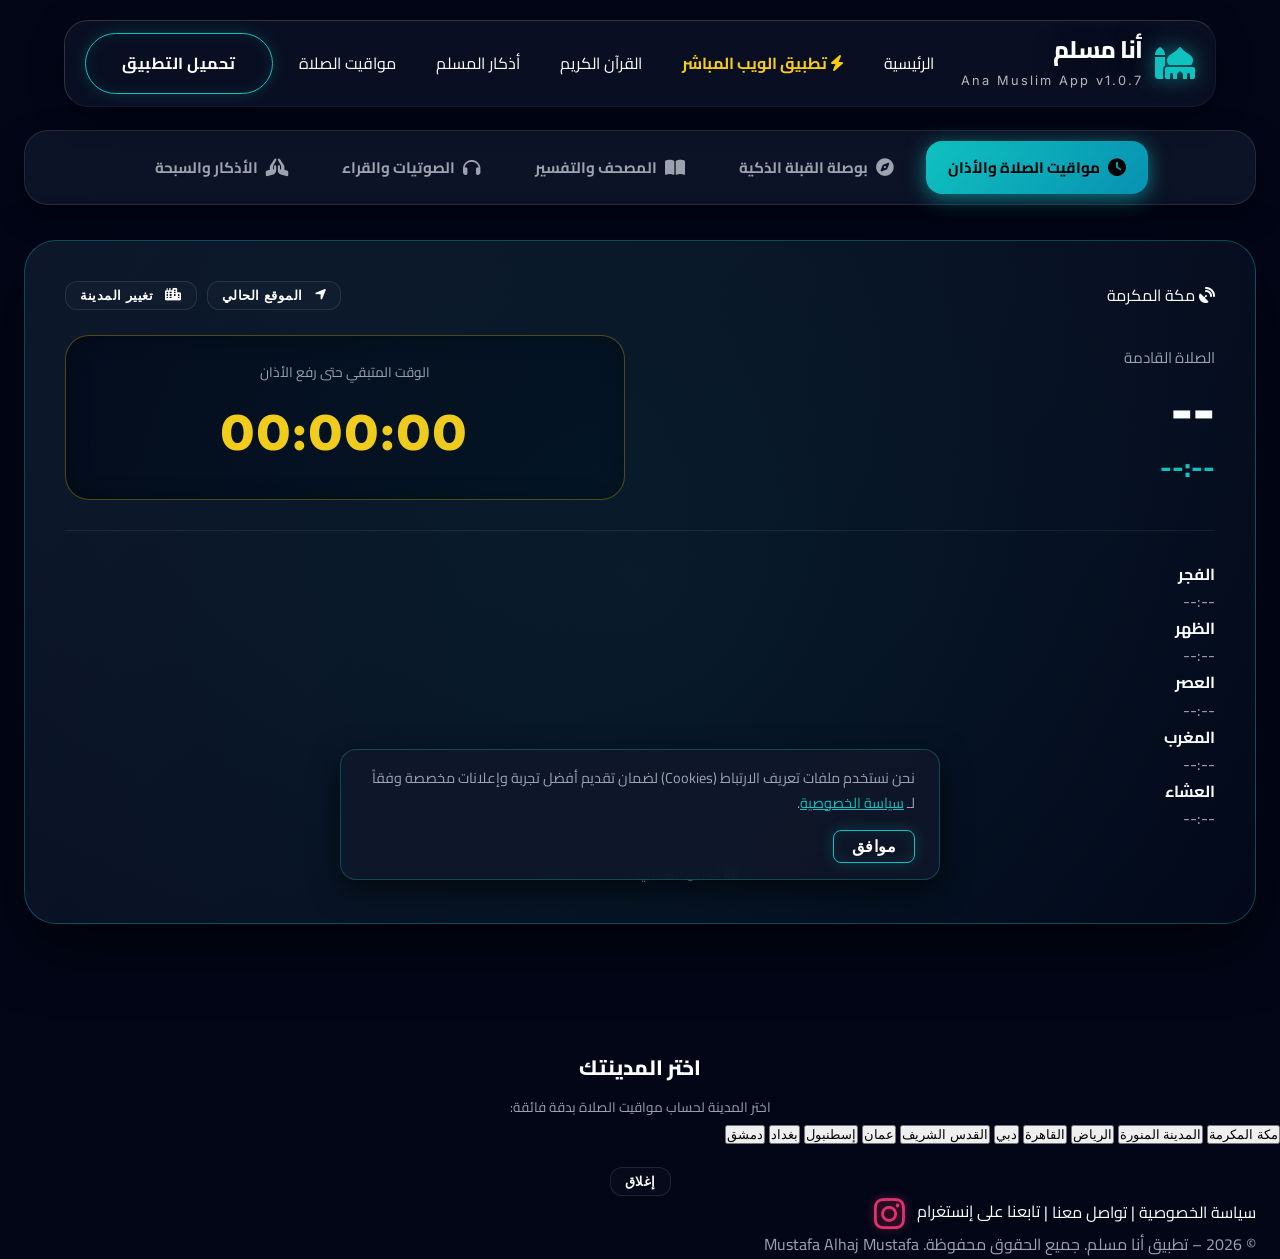
==== commit 827c524e: "Add files via upload" ====
--- a/app.html
+++ b/app.html
@@ -7,12 +7,12 @@
     <meta http-equiv="X-UA-Compatible" content="ie=edge">
 
     <!-- Primary Meta Tags -->
-    <title>تطبيق أنا مسلم المباشر | مواقيت الصلاة، القرآن الكريم، والأذكار - Live Web App</title>
-    <meta name="title" content="تطبيق أنا مسلم المباشر | مواقيت الصلاة، القرآن الكريم، والأذكار - Live Web App">
+    <title>تطبيق أنا مسلم المباشر v1.0.7 | المصحف، المواقيت، القبلة، والأذكار - Ana Muslim Live Web App</title>
+    <meta name="title" content="تطبيق أنا مسلم المباشر v1.0.7 | المصحف، المواقيت، القبلة، والأذكار - Ana Muslim Live Web App">
     <meta name="description"
-        content="استخدم تطبيق أنا مسلم المباشر على الويب مجاناً: مواقيت الصلاة بالـ GPS، عداد الصلاة القادمة، آية اليوم التفاعلية، مشغل القرآن الكريم لأشهر القراء، والسبحة الإلكترونية.">
+        content="التجربة الإسلامية الفاخرة الشاملة: مواقيت الصلاة الدقيقة بالـ GPS، بوصلة القبلة الذكية، المصحف الإلكتروني التفاعلي والتفسير، مشغل صوتيات القرآن، أذكار حصن المسلم والسبحة الإلكترونية.">
     <meta name="keywords"
-        content="تطبيق أنا مسلم ويب, مواقيت الصلاة مباشرة, القرآن الكريم صوت, آية اليوم, سبحة إلكترونية, أذان مباشر, Ana Muslim Web App">
+        content="تطبيق أنا مسلم, مواقيت الصلاة الآن, أذان الفجر, وقت الصلاة اليوم, اتجاه القبلة مباشر, بوصلة القبلة الذكية, المصحف الإلكتروني, القرآن الكريم صوت كامل, تلاوة القران, أذكار الصباح والمساء, أذكار النوم, حصن المسلم كامل, السبحة الإلكترونية الذكية, عداد التسبيح, تفسير القرآن الميسر, مواقيت الصلاة في مكة, مواقيت الصلاة في الرياض, مواقيت الصلاة في القاهرة, تطبيق اسلامي شامل, Ana Muslim Web App, Islamic Prayer Times">
     <meta name="robots" content="index, follow">
     <meta name="language" content="Arabic">
     <link rel="canonical" href="https://anamuslim.eu/app.html">
@@ -20,10 +20,29 @@
     <!-- Open Graph / Facebook -->
     <meta property="og:type" content="website">
     <meta property="og:url" content="https://anamuslim.eu/app.html">
-    <meta property="og:title" content="تطبيق أنا مسلم المباشر - تجربة إسلامية متكاملة">
+    <meta property="og:title" content="تطبيق أنا مسلم المباشر - التجربة الإسلامية الفاخرة v1.0.7">
     <meta property="og:description"
-        content="مواقيت الصلاة الدقيقة، تلاوات نادرة للقرآن الكريم، آية اليوم والسبحة الذكية مجاناً داخل المتصفح.">
+        content="مواقيت الصلاة، القبلة بالبوصلة، المصحف والتفسير، أذكار اليوم والتسبيح التفاعلي في مكان واحد.">
     <meta property="og:image" content="https://anamuslim.eu/assets/social_image.png">
+
+    <!-- JSON-LD Schema for Google Search Rich Snippets -->
+    <script type="application/ld+json">
+    {
+      "@context": "https://schema.org",
+      "@type": "WebApplication",
+      "name": "تطبيق أنا مسلم المباشر - Ana Muslim Web App",
+      "url": "https://anamuslim.eu/app.html",
+      "applicationCategory": "LifestyleApplication",
+      "operatingSystem": "All",
+      "description": "تطبيق إسلامي مباشر يضم مواقيت الصلاة، بوصلة القبلة، المصحف والتفسير، أذكار حصن المسلم والسبحة الذكية.",
+      "browserRequirements": "Requires JavaScript. Requires HTML5.",
+      "offers": {
+        "@type": "Offer",
+        "price": "0",
+        "priceCurrency": "USD"
+      }
+    }
+    </script>
 
     <!-- Favicon -->
     <link rel="icon" type="image/jpeg" href="assets/icon.jpg">
@@ -33,7 +52,7 @@
     <link rel="preconnect" href="https://fonts.googleapis.com">
     <link rel="preconnect" href="https://fonts.gstatic.com" crossorigin>
     <link
-        href="https://fonts.googleapis.com/css2?family=Amiri:ital,wght@0,400;0,700;1,400&family=Cairo:wght@300;400;600;700;900&family=Inter:wght@300;400;600&display=swap"
+        href="https://fonts.googleapis.com/css2?family=Amiri:ital,wght@0,400;0,700;1,400&family=Cairo:wght@300;400;600;700;900&family=Inter:wght@300;400;600;800;900&display=swap"
         rel="stylesheet">
     <link rel="stylesheet" href="https://cdnjs.cloudflare.com/ajax/libs/font-awesome/6.4.0/css/all.min.css">
     <link rel="stylesheet" href="style.css">
@@ -43,344 +62,338 @@
         crossorigin="anonymous"></script>
 
     <style>
-        .web-app-section {
+        :root {
+            --emerald-glow: rgba(16, 185, 129, 0.4);
+            --gold-glow: rgba(250, 204, 21, 0.4);
+            --purple-glow: rgba(168, 85, 247, 0.4);
+        }
+
+        .web-app-wrapper {
             padding-top: 130px;
-            padding-bottom: 80px;
-        }
-
-        /* Hero App Widget */
-        .app-hero-widget {
-            background: linear-gradient(135deg, rgba(15, 23, 42, 0.85), rgba(2, 6, 23, 0.95));
-            border: 1px solid rgba(15, 194, 192, 0.3);
-            border-radius: 28px;
-            padding: 35px;
+            padding-bottom: 90px;
+            min-height: 100vh;
+        }
+
+        /* App Tabs Navigation Bar */
+        .app-tab-nav {
+            display: flex;
+            align-items: center;
+            justify-content: center;
+            gap: 10px;
+            flex-wrap: wrap;
+            margin-bottom: 35px;
+            background: rgba(15, 23, 42, 0.85);
+            padding: 10px;
+            border-radius: 24px;
+            border: 1px solid rgba(255, 255, 255, 0.1);
+            backdrop-filter: blur(15px);
+            box-shadow: 0 10px 30px rgba(0, 0, 0, 0.4);
+        }
+
+        .app-tab-btn {
+            background: transparent;
+            border: none;
+            color: var(--text-muted);
+            padding: 12px 22px;
+            border-radius: 16px;
+            font-family: var(--font-heading);
+            font-size: 0.95rem;
+            font-weight: 700;
+            cursor: pointer;
+            display: flex;
+            align-items: center;
+            gap: 8px;
+            transition: all 0.3s cubic-bezier(0.4, 0, 0.2, 1);
+        }
+
+        .app-tab-btn i {
+            font-size: 1.1rem;
+        }
+
+        .app-tab-btn:hover {
+            color: var(--text-white);
+            background: rgba(255, 255, 255, 0.05);
+        }
+
+        .app-tab-btn.active {
+            background: linear-gradient(135deg, var(--primary-color), #0891b2);
+            color: #000;
+            box-shadow: 0 4px 20px var(--primary-glow);
+        }
+
+        /* Tab Content Panel Animations */
+        .tab-panel {
+            display: none;
+            animation: fadeInTab 0.4s ease-out forwards;
+        }
+
+        .tab-panel.active {
+            display: block;
+        }
+
+        @keyframes fadeInTab {
+            from {
+                opacity: 0;
+                transform: translateY(12px);
+            }
+            to {
+                opacity: 1;
+                transform: translateY(0);
+            }
+        }
+
+        /* Hero Prayer Card */
+        .hero-prayer-banner {
+            background: linear-gradient(135deg, rgba(15, 23, 42, 0.9), rgba(2, 6, 23, 0.95));
+            border: 1px solid rgba(15, 194, 192, 0.35);
+            border-radius: 32px;
+            padding: 40px;
             position: relative;
             overflow: hidden;
-            box-shadow: 0 20px 50px rgba(0, 0, 0, 0.5);
+            box-shadow: 0 25px 60px rgba(0, 0, 0, 0.6);
             margin-bottom: 40px;
         }
 
-        .widget-header-badge {
-            display: inline-flex;
+        .hero-prayer-banner::before {
+            content: '';
+            position: absolute;
+            top: -50%;
+            left: -50%;
+            width: 200%;
+            height: 200%;
+            background: radial-gradient(circle, rgba(15, 194, 192, 0.08) 0%, transparent 60%);
+            pointer-events: none;
+        }
+
+        .prayer-display-main {
+            display: grid;
+            grid-template-columns: 1fr 1fr;
+            gap: 30px;
             align-items: center;
-            gap: 8px;
-            padding: 6px 16px;
-            border-radius: 20px;
-            background: rgba(15, 194, 192, 0.12);
-            border: 1px solid rgba(15, 194, 192, 0.3);
-            color: var(--primary-color);
-            font-size: 0.85rem;
-            font-weight: 700;
-            margin-bottom: 20px;
-        }
-
-        .next-prayer-box {
-            display: flex;
-            align-items: center;
-            justify-content: space-between;
-            flex-wrap: wrap;
-            gap: 20px;
             margin-bottom: 30px;
-            padding-bottom: 25px;
-            border-bottom: 1px solid rgba(255, 255, 255, 0.1);
-        }
-
-        .prayer-title-time {
-            display: flex;
-            align-items: baseline;
-            gap: 15px;
-        }
-
-        .prayer-title-time h2 {
-            font-size: 2.8rem;
+            padding-bottom: 30px;
+            border-bottom: 1px solid rgba(255, 255, 255, 0.08);
+        }
+
+        @media (max-width: 768px) {
+            .prayer-display-main {
+                grid-template-columns: 1fr;
+                text-align: center;
+            }
+        }
+
+        .next-title-huge {
+            font-size: 3.5rem;
             font-weight: 900;
             color: var(--text-white);
-            margin: 0;
-        }
-
-        .prayer-title-time span {
-            font-size: 1.5rem;
-            color: var(--primary-color);
-            font-weight: 700;
-        }
-
-        .countdown-display {
-            text-align: left;
-        }
-
-        .countdown-time {
-            font-size: 2.2rem;
+            line-height: 1;
+            margin-top: 10px;
+        }
+
+        .countdown-box-hero {
+            background: rgba(2, 6, 23, 0.7);
+            border: 1px solid rgba(250, 204, 21, 0.3);
+            border-radius: 24px;
+            padding: 25px;
+            text-align: center;
+            box-shadow: inset 0 0 20px rgba(0, 0, 0, 0.5);
+        }
+
+        .countdown-digits {
+            font-size: 3rem;
             font-weight: 900;
             font-family: 'Inter', sans-serif;
             color: var(--accent-gold);
-            letter-spacing: 2px;
+            letter-spacing: 3px;
             direction: ltr;
         }
 
-        .progress-bar-container {
-            width: 100%;
-            height: 8px;
-            background: rgba(255, 255, 255, 0.08);
-            border-radius: 10px;
-            overflow: hidden;
-            margin-top: 15px;
-        }
-
-        .progress-bar-fill {
-            height: 100%;
-            background: linear-gradient(90deg, var(--primary-color), var(--accent-gold));
-            width: 0%;
-            transition: width 1s linear;
-        }
-
-        .prayers-grid-live {
-            display: grid;
-            grid-template-columns: repeat(auto-fit, minmax(130px, 1fr));
-            gap: 15px;
-            margin-top: 25px;
-        }
-
-        .prayer-mini-card {
-            background: rgba(255, 255, 255, 0.03);
-            border: 1px solid rgba(255, 255, 255, 0.08);
-            border-radius: 18px;
-            padding: 16px;
+        /* 3D Qibla Compass Styling */
+        .qibla-wrapper-card {
+            background: rgba(15, 23, 42, 0.85);
+            border: 1px solid rgba(250, 204, 21, 0.3);
+            border-radius: 32px;
+            padding: 40px;
             text-align: center;
-            transition: all 0.3s ease;
-        }
-
-        .prayer-mini-card.active-next {
-            background: rgba(15, 194, 192, 0.15);
-            border-color: var(--primary-color);
-            box-shadow: 0 0 20px rgba(15, 194, 192, 0.3);
-            transform: translateY(-3px);
-        }
-
-        .prayer-mini-card h4 {
-            font-size: 0.95rem;
-            color: var(--text-muted);
-            margin-bottom: 6px;
-        }
-
-        .prayer-mini-card p {
-            font-size: 1.2rem;
-            font-weight: 800;
-            color: var(--text-white);
-            margin: 0;
-        }
-
-        /* Random Ayah Box */
-        .ayah-card {
-            background: rgba(15, 23, 42, 0.7);
-            border: 1px solid rgba(255, 255, 255, 0.1);
-            border-radius: 28px;
-            padding: 40px 30px;
-            text-align: center;
+            box-shadow: 0 20px 50px rgba(0, 0, 0, 0.5);
             margin-bottom: 40px;
+        }
+
+        .compass-outer-ring {
+            width: 260px;
+            height: 260px;
+            border-radius: 50%;
+            border: 4px border-dashed rgba(15, 194, 192, 0.4);
+            background: radial-gradient(circle, rgba(15, 23, 42, 0.9) 0%, rgba(2, 6, 23, 1) 100%);
+            margin: 30px auto;
             position: relative;
-        }
-
-        .ayah-text {
-            font-family: 'Amiri', serif;
-            font-size: 2rem;
-            line-height: 2.4;
-            color: var(--text-white);
-            margin-bottom: 25px;
-        }
-
-        .ayah-meta {
             display: flex;
             align-items: center;
             justify-content: center;
+            box-shadow: 0 0 40px rgba(15, 194, 192, 0.2), inset 0 0 30px rgba(0, 0, 0, 0.8);
+            transition: transform 0.5s ease-out;
+        }
+
+        .compass-pointer-needle {
+            width: 8px;
+            height: 120px;
+            background: linear-gradient(to top, transparent 50%, #EF4444 50%);
+            position: absolute;
+            border-radius: 4px;
+            transform-origin: center center;
+            transition: transform 0.3s ease-out;
+        }
+
+        .kaaba-center-icon {
+            width: 50px;
+            height: 50px;
+            background: #000;
+            border: 2px solid var(--accent-gold);
+            border-radius: 12px;
+            display: flex;
+            align-items: center;
+            justify-content: center;
+            color: var(--accent-gold);
+            font-size: 1.5rem;
+            box-shadow: 0 0 20px var(--gold-glow);
+            z-index: 5;
+        }
+
+        /* Quran Reader Section */
+        .quran-reader-card {
+            background: rgba(15, 23, 42, 0.85);
+            border: 1px solid rgba(168, 85, 247, 0.3);
+            border-radius: 32px;
+            padding: 40px 30px;
+            margin-bottom: 40px;
+        }
+
+        .surah-verses-container {
+            background: rgba(2, 6, 23, 0.7);
+            border-radius: 24px;
+            padding: 35px 25px;
+            border: 1px solid rgba(255, 255, 255, 0.08);
+            max-height: 600px;
+            overflow-y: auto;
+            margin-top: 25px;
+        }
+
+        .verse-item {
+            font-family: 'Amiri', serif;
+            font-size: 1.8rem;
+            line-height: 2.5;
+            color: var(--text-white);
+            margin-bottom: 25px;
+            padding-bottom: 20px;
+            border-bottom: 1px dashed rgba(255, 255, 255, 0.08);
+            transition: all 0.3s ease;
+        }
+
+        .verse-item:hover {
+            color: var(--primary-light);
+        }
+
+        .verse-num-badge {
+            display: inline-flex;
+            width: 38px;
+            height: 38px;
+            border-radius: 50%;
+            background: rgba(15, 194, 192, 0.15);
+            border: 1px solid var(--primary-color);
+            color: var(--primary-color);
+            align-items: center;
+            justify-content: center;
+            font-size: 0.95rem;
+            font-family: 'Cairo', sans-serif;
+            font-weight: 700;
+            margin-right: 10px;
+        }
+
+        /* Categorized Azkar Grid */
+        .azkar-categories-grid {
+            display: grid;
+            grid-template-columns: repeat(auto-fit, minmax(240px, 1fr));
             gap: 20px;
-            flex-wrap: wrap;
-            color: var(--text-muted);
-            font-size: 0.95rem;
-        }
-
-        /* Audio Player Box */
-        .quran-player-card {
-            background: rgba(15, 23, 42, 0.8);
-            border: 1px solid rgba(168, 85, 247, 0.3);
-            border-radius: 28px;
-            padding: 30px;
-            margin-bottom: 40px;
-        }
-
-        .player-controls-wrapper {
+            margin-bottom: 30px;
+        }
+
+        .azkar-cat-box {
+            background: rgba(15, 23, 42, 0.7);
+            border: 1px solid rgba(255, 255, 255, 0.1);
+            border-radius: 22px;
+            padding: 25px;
+            text-align: center;
+            cursor: pointer;
+            transition: all 0.3s ease;
+        }
+
+        .azkar-cat-box:hover, .azkar-cat-box.active {
+            background: rgba(15, 194, 192, 0.15);
+            border-color: var(--primary-color);
+            transform: translateY(-4px);
+            box-shadow: 0 10px 30px rgba(15, 194, 192, 0.2);
+        }
+
+        .azkar-cat-box i {
+            font-size: 2.2rem;
+            color: var(--primary-color);
+            margin-bottom: 12px;
+        }
+
+        .azkar-cat-box h3 {
+            font-size: 1.2rem;
+            color: var(--text-white);
+        }
+
+        /* Quran Search Widget */
+        .search-quran-box {
             display: flex;
-            flex-direction: column;
-            gap: 20px;
-        }
-
-        .select-row {
-            display: grid;
-            grid-template-columns: repeat(auto-fit, minmax(220px, 1fr));
-            gap: 15px;
-        }
-
-        .custom-select-app {
-            width: 100%;
+            gap: 12px;
+            margin-bottom: 25px;
+        }
+
+        .search-input-quran {
+            flex: 1;
             background: rgba(2, 6, 23, 0.8);
             border: 1px solid rgba(255, 255, 255, 0.15);
             color: var(--text-white);
-            padding: 12px 18px;
-            border-radius: 14px;
+            padding: 14px 20px;
+            border-radius: 16px;
             font-family: inherit;
-            font-size: 0.95rem;
+            font-size: 1rem;
             outline: none;
         }
 
-        .custom-select-app option {
-            background: #020617;
-            color: #fff;
-        }
-
-        .audio-bar-row {
-            display: flex;
-            align-items: center;
-            gap: 15px;
-            background: rgba(2, 6, 23, 0.6);
-            padding: 15px 25px;
-            border-radius: 20px;
-            border: 1px solid rgba(255, 255, 255, 0.08);
-        }
-
-        .btn-play-app {
-            width: 50px;
-            height: 50px;
-            border-radius: 50%;
-            background: var(--primary-color);
-            color: #000;
-            border: none;
-            font-size: 1.3rem;
-            cursor: pointer;
-            display: flex;
-            align-items: center;
-            justify-content: center;
-            transition: all 0.3s ease;
-            flex-shrink: 0;
-        }
-
-        .btn-play-app:hover {
-            transform: scale(1.1);
-            box-shadow: 0 0 20px var(--primary-glow);
-        }
-
-        /* Digital Tasbih Card */
-        .tasbih-card {
-            background: rgba(15, 23, 42, 0.7);
-            border: 1px solid rgba(250, 204, 21, 0.3);
-            border-radius: 28px;
-            padding: 35px;
-            text-align: center;
-            margin-bottom: 40px;
-        }
-
-        .counter-btn-huge {
-            width: 140px;
-            height: 140px;
-            border-radius: 50%;
-            background: linear-gradient(135deg, var(--primary-color), var(--secondary-color));
-            border: none;
-            color: #fff;
-            font-size: 3rem;
-            font-weight: 900;
-            font-family: 'Inter', sans-serif;
-            cursor: pointer;
-            box-shadow: 0 10px 30px var(--primary-glow);
-            margin: 20px auto;
-            display: flex;
-            align-items: center;
-            justify-content: center;
-            transition: transform 0.1s ease;
-        }
-
-        .counter-btn-huge:active {
-            transform: scale(0.92);
-        }
-
-        /* Modal Styles */
-        .app-modal {
-            position: fixed;
-            inset: 0;
-            background: rgba(2, 6, 23, 0.85);
-            backdrop-filter: blur(12px);
-            z-index: 100000;
-            display: flex;
-            align-items: center;
-            justify-content: center;
-            padding: 20px;
-            opacity: 0;
-            visibility: hidden;
-            transition: all 0.3s ease;
-        }
-
-        .app-modal.active {
-            opacity: 1;
-            visibility: visible;
-        }
-
-        .app-modal-box {
-            background: rgba(15, 23, 42, 0.95);
-            border: 1px solid rgba(15, 194, 192, 0.3);
-            border-radius: 24px;
-            padding: 30px;
-            max-width: 450px;
-            width: 100%;
-            box-shadow: 0 20px 50px rgba(0, 0, 0, 0.8);
-        }
-
-        .city-btn-list {
-            display: grid;
-            grid-template-columns: repeat(2, 1fr);
-            gap: 10px;
-            margin-top: 20px;
-            max-height: 250px;
-            overflow-y: auto;
-        }
-
-        .city-btn-list button {
-            background: rgba(255, 255, 255, 0.05);
-            border: 1px solid rgba(255, 255, 255, 0.1);
-            color: var(--text-white);
-            padding: 10px 14px;
-            border-radius: 12px;
-            font-size: 0.9rem;
-            cursor: pointer;
-            transition: all 0.2s ease;
-        }
-
-        .city-btn-list button:hover {
-            background: rgba(15, 194, 192, 0.2);
+        .search-input-quran:focus {
             border-color: var(--primary-color);
+            box-shadow: 0 0 15px var(--primary-glow);
         }
     </style>
 </head>
 
 <body>
 
-    <!-- Film Grain & Pattern -->
+    <!-- Ambient Overlay -->
     <div class="grain-overlay"></div>
     <div class="islamic-pattern"></div>
 
-    <!-- Header / Navbar -->
+    <!-- Header Navbar -->
     <header class="header glass">
         <div class="container navbar">
             <div class="logo">
                 <div class="logo-icon"><i class="fas fa-mosque"></i></div>
                 <a href="index.html" class="logo-text">
                     <h1>أنا مسلم</h1>
-                    <span>Ana Muslim App</span>
+                    <span>Ana Muslim App v1.0.7</span>
                 </a>
             </div>
 
-            <!-- Desktop Nav -->
+            <!-- Navigation Links -->
             <nav class="nav-links desktop-nav">
                 <a href="index.html">الرئيسية</a>
-                <a href="app.html" class="active">تطبيق الويب المباشر</a>
+                <a href="app.html" class="active" style="color: var(--accent-gold); font-weight: 700;"><i class="fas fa-bolt"></i> تطبيق الويب المباشر</a>
                 <a href="quran.html">القرآن الكريم</a>
-                <a href="azkar.html">الأذكار والسبحة</a>
+                <a href="azkar.html">أذكار المسلم</a>
                 <a href="prayer-times.html">مواقيت الصلاة</a>
             </nav>
 
@@ -390,174 +403,240 @@
         </div>
     </header>
 
-    <!-- Main Live Web App Section -->
-    <section class="web-app-section">
+    <!-- Main App Container -->
+    <div class="web-app-wrapper">
         <div class="container">
 
-            <!-- 1. Live Prayer Widget Hero -->
-            <div class="app-hero-widget">
-                <div style="display: flex; justify-content: space-between; align-items: center; flex-wrap: wrap; gap: 10px;">
-                    <div class="widget-header-badge">
-                        <i class="fas fa-satellite-dish"></i>
-                        <span id="app-location-name">جاري تحديد الموقع...</span>
-                    </div>
-                    <div style="display: flex; gap: 10px;">
-                        <button onclick="requestAppLocation()" class="btn btn-outline btn-xs"><i class="fas fa-location-arrow"></i> تحديد موقعي (GPS)</button>
-                        <button onclick="openCityModal()" class="btn btn-outline btn-xs"><i class="fas fa-city"></i> تغيير المدينة</button>
+            <!-- App Feature Navigation Tabs -->
+            <div class="app-tab-nav">
+                <button class="app-tab-btn active" onclick="switchAppTab('tab-prayers', this)"><i class="fas fa-clock"></i> مواقيت الصلاة والأذان</button>
+                <button class="app-tab-btn" onclick="switchAppTab('tab-qibla', this)"><i class="fas fa-compass"></i> بوصلة القبلة الذكية</button>
+                <button class="app-tab-btn" onclick="switchAppTab('tab-quran', this)"><i class="fas fa-book-open"></i> المصحف والتفسير</button>
+                <button class="app-tab-btn" onclick="switchAppTab('tab-audio', this)"><i class="fas fa-headphones"></i> الصوتيات والقراء</button>
+                <button class="app-tab-btn" onclick="switchAppTab('tab-azkar', this)"><i class="fas fa-hands-praying"></i> الأذكار والسبحة</button>
+            </div>
+
+            <!-- ================= TAB 1: PRAYER TIMES & COUNTDOWN ================= -->
+            <div id="tab-prayers" class="tab-panel active">
+                <div class="hero-prayer-banner">
+                    <div style="display: flex; justify-content: space-between; align-items: center; flex-wrap: wrap; gap: 15px; margin-bottom: 25px;">
+                        <div class="widget-header-badge">
+                            <i class="fas fa-satellite-dish"></i>
+                            <span id="tab1-location-label">جاري التحديد بالـ GPS...</span>
+                        </div>
+                        <div style="display: flex; gap: 10px;">
+                            <button onclick="requestGeoLocationTab()" class="btn btn-outline btn-xs"><i class="fas fa-location-arrow"></i> الموقع الحالي</button>
+                            <button onclick="openCityModalTab()" class="btn btn-outline btn-xs"><i class="fas fa-city"></i> تغيير المدينة</button>
+                        </div>
+                    </div>
+
+                    <div class="prayer-display-main">
+                        <div>
+                            <span style="font-size: 0.95rem; color: var(--text-muted);">الصلاة القادمة</span>
+                            <div class="next-title-huge" id="tab1-next-name">--</div>
+                            <div style="font-size: 1.8rem; color: var(--primary-color); font-weight: 700; margin-top: 5px;" id="tab1-next-time">--:--</div>
+                        </div>
+                        <div class="countdown-box-hero">
+                            <span style="font-size: 0.85rem; color: var(--text-muted); display: block; margin-bottom: 8px;">الوقت المتبقي حتى رفع الأذان</span>
+                            <div id="tab1-countdown-timer" class="countdown-digits">00:00:00</div>
+                        </div>
+                    </div>
+
+                    <div class="progress-bar-container">
+                        <div id="tab1-progress-fill" class="progress-bar-fill"></div>
+                    </div>
+
+                    <div class="prayers-grid-live">
+                        <div class="prayer-mini-card" id="card1-Fajr">
+                            <h4>الفجر</h4>
+                            <p id="t1-Fajr">--:--</p>
+                        </div>
+                        <div class="prayer-mini-card" id="card1-Dhuhr">
+                            <h4>الظهر</h4>
+                            <p id="t1-Dhuhr">--:--</p>
+                        </div>
+                        <div class="prayer-mini-card" id="card1-Asr">
+                            <h4>العصر</h4>
+                            <p id="t1-Asr">--:--</p>
+                        </div>
+                        <div class="prayer-mini-card" id="card1-Maghrib">
+                            <h4>المغرب</h4>
+                            <p id="t1-Maghrib">--:--</p>
+                        </div>
+                        <div class="prayer-mini-card" id="card1-Isha">
+                            <h4>العشاء</h4>
+                            <p id="t1-Isha">--:--</p>
+                        </div>
+                    </div>
+
+                    <div style="margin-top: 25px; text-align: center; font-size: 0.95rem; color: var(--primary-light);">
+                        <i class="far fa-calendar-alt"></i> التاريخ الهجري: <span id="tab1-hijri-date">-- --- ---- هـ</span>
                     </div>
                 </div>
-
-                <div class="next-prayer-box">
+            </div>
+
+            <!-- ================= TAB 2: 3D QIBLA COMPASS ================= -->
+            <div id="tab-qibla" class="tab-panel">
+                <div class="qibla-wrapper-card">
+                    <h2 style="font-size: 2.2rem; color: var(--text-white); margin-bottom: 10px;"><i class="fas fa-compass" style="color: var(--accent-gold);"></i> بوصلة القبلة الذكية</h2>
+                    <p style="color: var(--text-muted); max-width: 600px; margin: 0 auto;">تحديد اتجاه الكعبة المشرفة بدقة 100% بناءً على موقعك الجغرافي الحالي ومستشعرات الهاتف.</p>
+
+                    <div class="compass-outer-ring" id="compass-ring">
+                        <div class="compass-pointer-needle" id="compass-needle"></div>
+                        <div class="kaaba-center-icon"><i class="fas fa-kaaba"></i></div>
+                    </div>
+
+                    <div style="margin-top: 20px;">
+                        <span style="font-size: 1.1rem; color: var(--primary-color); font-weight: 700;" id="qibla-angle-display">اتجاه القبلة: 21.42° نحو الكعبة المشرفة</span>
+                    </div>
+                    <div style="margin-top: 15px;">
+                        <button onclick="requestCompassPermission()" class="btn btn-primary btn-sm"><i class="fas fa-sync"></i> تدوير ومعايرة البوصلة الحية</button>
+                    </div>
+                </div>
+            </div>
+
+            <!-- ================= TAB 3: QURAN READER & TAFSIR ================= -->
+            <div id="tab-quran" class="tab-panel">
+                <div class="quran-reader-card">
+                    <div style="display: flex; justify-content: space-between; align-items: center; flex-wrap: wrap; gap: 15px; margin-bottom: 25px;">
+                        <h2 style="font-size: 2rem; color: var(--text-white); margin: 0;"><i class="fas fa-book-open" style="color: var(--primary-color);"></i> المصحف التفاعلي والتفسير</h2>
+                        <div style="max-width: 300px; width: 100%;">
+                            <select id="reader-surah-select" class="custom-select-app" onchange="loadSurahVerses(this.value)">
+                                <!-- Options dynamically injected -->
+                            </select>
+                        </div>
+                    </div>
+
+                    <!-- Search Box -->
+                    <div class="search-quran-box">
+                        <input type="text" id="quran-search-input" class="search-input-quran" placeholder="ابحث في أي آية أو كلمة بالقرآن الكريم..." onkeyup="searchQuranVerses(this.value)">
+                        <button class="btn btn-primary btn-sm"><i class="fas fa-search"></i> بحث</button>
+                    </div>
+
+                    <!-- Surah Verses Box -->
+                    <div class="surah-verses-container" id="verses-display-box">
+                        <div style="text-align: center; padding: 40px;"><i class="fas fa-spinner fa-spin fa-2x" style="color: var(--primary-color);"></i></div>
+                    </div>
+                </div>
+            </div>
+
+            <!-- ================= TAB 4: AUDIO & RECITERS ================= -->
+            <div id="tab-audio" class="tab-panel">
+                <div class="quran-player-card">
+                    <h2 style="font-size: 2rem; margin-bottom: 20px; color: var(--text-white);"><i class="fas fa-headphones" style="color: var(--secondary-color);"></i> المكتبة الصوتية لكبار القراء</h2>
+                    
+                    <div class="player-controls-wrapper">
+                        <div class="select-row">
+                            <div>
+                                <label style="font-size: 0.85rem; color: var(--text-muted); display: block; margin-bottom: 6px;">اختر القارئ المفضّل:</label>
+                                <select id="audio-reciter-select" class="custom-select-app" onchange="changeAudioTrack()">
+                                    <option value="ar.alafasy">مشاري راشد العفاسي</option>
+                                    <option value="ar.abdulbasitmurattal">عبد الباسط عبد الصمد</option>
+                                    <option value="ar.saadalgamdi">سعد الغامدي</option>
+                                    <option value="ar.mahermuaiqly">ماهر المعيقلي</option>
+                                    <option value="ar.minshawi">محمد صديق المنشاوي</option>
+                                    <option value="ar.husary">محمود خليل الحصري</option>
+                                    <option value="ar.ahmedajamy">أحمد بن علي العجمي</option>
+                                </select>
+                            </div>
+                            <div>
+                                <label style="font-size: 0.85rem; color: var(--text-muted); display: block; margin-bottom: 6px;">اختر السورة:</label>
+                                <select id="audio-surah-select" class="custom-select-app" onchange="changeAudioTrack()">
+                                    <!-- Dynamic Options -->
+                                </select>
+                            </div>
+                        </div>
+
+                        <div class="audio-bar-row">
+                            <button id="btn-audio-play" class="btn-play-app" onclick="toggleAudioPlayer()"><i class="fas fa-play" id="audio-icon-main"></i></button>
+                            <div style="flex: 1;">
+                                <div style="display: flex; justify-content: space-between; font-size: 0.85rem; color: var(--text-muted); margin-bottom: 6px;">
+                                    <span id="audio-track-title" style="font-weight: 700; color: var(--primary-color);">سورة الفاتحة</span>
+                                    <span id="audio-timer-label">00:00 / 00:00</span>
+                                </div>
+                                <input type="range" id="audio-progress-seek" value="0" min="0" max="100" style="width: 100%; cursor: pointer;" onchange="seekAudioPlayer(this.value)">
+                            </div>
+                        </div>
+                    </div>
+                    <audio id="main-audio-element" style="display: none;"></audio>
+                </div>
+            </div>
+
+            <!-- ================= TAB 5: HISN AL-MUSLIM & TASBIH ================= -->
+            <div id="tab-azkar" class="tab-panel">
+                <!-- Azkar Categories -->
+                <div class="azkar-categories-grid">
+                    <div class="azkar-cat-box active" onclick="loadAzkarCat('sabah', this)">
+                        <i class="fas fa-sun"></i>
+                        <h3>أذكار الصباح</h3>
+                    </div>
+                    <div class="azkar-cat-box" onclick="loadAzkarCat('massa', this)">
+                        <i class="fas fa-moon"></i>
+                        <h3>أذكار المساء</h3>
+                    </div>
+                    <div class="azkar-cat-box" onclick="loadAzkarCat('salat', this)">
+                        <i class="fas fa-mosque"></i>
+                        <h3>أذكار الصلاة</h3>
+                    </div>
+                    <div class="azkar-cat-box" onclick="loadAzkarCat('sleep', this)">
+                        <i class="fas fa-bed"></i>
+                        <h3>أذكار النوم</h3>
+                    </div>
+                </div>
+
+                <!-- Active Azkar List -->
+                <div id="azkar-list-box" style="margin-bottom: 40px;">
+                    <!-- Injected dynamically -->
+                </div>
+
+                <!-- Digital Tasbih -->
+                <div class="tasbih-card">
+                    <div style="display: inline-flex; align-items: center; gap: 8px; padding: 4px 14px; border-radius: 20px; background: rgba(15, 194, 192, 0.15); color: var(--primary-color); font-size: 0.85rem; font-weight: 700; margin-bottom: 15px;">
+                        <i class="fas fa-ring"></i> السبحة الرقمية الذكية
+                    </div>
+                    <div style="max-width: 320px; margin: 0 auto 15px;">
+                        <select id="tasbih-zkr-select" class="custom-select-app" style="text-align: center;">
+                            <option value="سبحان الله">سُبْحَانَ اللَّهِ</option>
+                            <option value="الحمد لله">الْحَمْدُ لِلَّهِ</option>
+                            <option value="لا إله إلا الله">لَا إِلَهَ إِلَّا اللَّهُ</option>
+                            <option value="الله أكبر">اللَّهُ أَكْبَرُ</option>
+                            <option value="أستغفر الله">أَسْتَغْفِرُ اللَّهَ وَأَتُوبُ إِلَيْهِ</option>
+                            <option value="الصلاة على النبي">اللَّهُمَّ صَلِّ وَسَلِّمْ عَلَى نَبِيِّنَا مُحَمَّدٍ</option>
+                        </select>
+                    </div>
+
+                    <button class="counter-btn-huge" onclick="clickTasbihCounter()" id="tasbih-num-display">0</button>
+
                     <div>
-                        <span style="font-size: 0.9rem; color: var(--text-muted);">الصلاة القادمة</span>
-                        <div class="prayer-title-time">
-                            <h2 id="app-next-prayer-title">--</h2>
-                            <span id="app-next-prayer-clock">--:--</span>
-                        </div>
-                    </div>
-                    <div class="countdown-display">
-                        <span style="font-size: 0.85rem; color: var(--text-muted);">الوقت المتبقي حتى الأذان</span>
-                        <div id="app-countdown-timer" class="countdown-time">00:00:00</div>
+                        <button onclick="resetTasbihCounter()" class="btn btn-outline btn-xs"><i class="fas fa-undo"></i> إعادة التعيين</button>
                     </div>
                 </div>
-
-                <div class="progress-bar-container">
-                    <div id="app-progress-bar" class="progress-bar-fill"></div>
-                </div>
-
-                <div class="prayers-grid-live">
-                    <div class="prayer-mini-card" id="card-Fajr">
-                        <h4>الفجر</h4>
-                        <p id="time-Fajr">--:--</p>
-                    </div>
-                    <div class="prayer-mini-card" id="card-Dhuhr">
-                        <h4>الظهر</h4>
-                        <p id="time-Dhuhr">--:--</p>
-                    </div>
-                    <div class="prayer-mini-card" id="card-Asr">
-                        <h4>العصر</h4>
-                        <p id="time-Asr">--:--</p>
-                    </div>
-                    <div class="prayer-mini-card" id="card-Maghrib">
-                        <h4>المغرب</h4>
-                        <p id="time-Maghrib">--:--</p>
-                    </div>
-                    <div class="prayer-mini-card" id="card-Isha">
-                        <h4>العشاء</h4>
-                        <p id="time-Isha">--:--</p>
-                    </div>
-                </div>
-
-                <div style="margin-top: 25px; text-align: center; font-size: 0.9rem; color: var(--primary-light);">
-                    <i class="far fa-calendar-alt"></i> <span id="app-hijri-date">-- --- ---- هـ</span>
-                </div>
-            </div>
-
-            <!-- 2. Random Ayah Generator (آية اليوم) -->
-            <div class="ayah-card">
-                <div style="display: inline-flex; align-items: center; gap: 8px; padding: 4px 14px; border-radius: 20px; background: rgba(250, 204, 21, 0.15); color: var(--accent-gold); font-size: 0.85rem; font-weight: 700; margin-bottom: 20px;">
-                    <i class="fas fa-quran"></i> آية كريمة مختارة
-                </div>
-                <div id="ayah-loader" style="padding: 20px;"><i class="fas fa-spinner fa-spin fa-2x" style="color: var(--primary-color);"></i></div>
-                <div id="ayah-box" style="display: none;">
-                    <p id="ayah-text-content" class="ayah-text">"..."</p>
-                    <div class="ayah-meta">
-                        <span><i class="fas fa-book-open" style="color: var(--primary-color);"></i> سورة <strong id="ayah-surah-name">--</strong></span>
-                        <span><i class="fas fa-hashtag" style="color: var(--primary-color);"></i> الآية رقم <strong id="ayah-number">--</strong></span>
-                        <span><i class="fas fa-kaaba" style="color: var(--primary-color);"></i> <strong id="ayah-type">--</strong></span>
-                    </div>
-                </div>
-                <div style="margin-top: 25px;">
-                    <button onclick="fetchRandomAyah()" class="btn btn-outline btn-sm"><i class="fas fa-sync-alt"></i> آية أخرى</button>
-                </div>
-            </div>
-
-            <!-- 3. Live Quran Audio Player -->
-            <div class="quran-player-card">
-                <h3 style="font-size: 1.5rem; margin-bottom: 20px; color: var(--text-white);"><i class="fas fa-headphones" style="color: var(--secondary-color);"></i> الاستماع للقرآن الكريم المباشر</h3>
-                <div class="player-controls-wrapper">
-                    <div class="select-row">
-                        <div>
-                            <label style="font-size: 0.85rem; color: var(--text-muted); display: block; margin-bottom: 6px;">اختر القارئ المفضّل:</label>
-                            <select id="reciter-select" class="custom-select-app" onchange="changeReciter()">
-                                <option value="ar.alafasy">مشاري راشد العفاسي</option>
-                                <option value="ar.abdulbasitmurattal">عبد الباسط عبد الصمد</option>
-                                <option value="ar.saadalgamdi">سعد الغامدي</option>
-                                <option value="ar.mahermuaiqly">ماهر المعيقلي</option>
-                                <option value="ar.minshawi">محمد صديق المنشاوي</option>
-                                <option value="ar.husary">محمود خليل الحصري</option>
-                                <option value="ar.ahmedajamy">أحمد بن علي العجمي</option>
-                            </select>
-                        </div>
-                        <div>
-                            <label style="font-size: 0.85rem; color: var(--text-muted); display: block; margin-bottom: 6px;">اختر السورة:</label>
-                            <select id="surah-select" class="custom-select-app" onchange="changeSurah()">
-                                <!-- Dynamic Options -->
-                            </select>
-                        </div>
-                    </div>
-
-                    <div class="audio-bar-row">
-                        <button id="play-pause-btn" class="btn-play-app" onclick="toggleAudio()"><i class="fas fa-play" id="play-icon"></i></button>
-                        <div style="flex: 1;">
-                            <div style="display: flex; justify-content: space-between; font-size: 0.8rem; color: var(--text-muted); margin-bottom: 5px;">
-                                <span id="track-surah-title">سورة الفاتحة</span>
-                                <span id="audio-time">00:00 / 00:00</span>
-                            </div>
-                            <input type="range" id="audio-seek" value="0" min="0" max="100" style="width: 100%; cursor: pointer;" onchange="seekAudio(this.value)">
-                        </div>
-                    </div>
-                </div>
-                <audio id="quran-audio-element" style="display: none;"></audio>
-            </div>
-
-            <!-- 4. Interactive Digital Tasbih -->
-            <div class="tasbih-card">
-                <div style="display: inline-flex; align-items: center; gap: 8px; padding: 4px 14px; border-radius: 20px; background: rgba(15, 194, 192, 0.15); color: var(--primary-color); font-size: 0.85rem; font-weight: 700; margin-bottom: 15px;">
-                    <i class="fas fa-ring"></i>السبحة الإلكترونية الذكية
-                </div>
-                <div style="max-width: 300px; margin: 0 auto 15px;">
-                    <select id="zkr-select" class="custom-select-app" style="text-align: center;">
-                        <option value="سبحان الله">سُبْحَانَ اللَّهِ</option>
-                        <option value="الحمد لله">الْحَمْدُ لِلَّهِ</option>
-                        <option value="لا إله إلا الله">لَا إِلَهَ إِلَّا اللَّهُ</option>
-                        <option value="الله أكبر">اللَّهُ أَكْبَرُ</option>
-                        <option value="أستغفر الله">أَسْتَغْفِرُ اللَّهَ وَأَتُوبُ إِلَيْهِ</option>
-                        <option value="الصلاة على النبي">اللَّهُمَّ صَلِّ وَسَلِّمْ عَلَى نَبِيِّنَا مُحَمَّدٍ</option>
-                    </select>
-                </div>
-
-                <button class="counter-btn-huge" onclick="incrementTasbih()" id="tasbih-counter">0</button>
-
-                <div>
-                    <button onclick="resetTasbih()" class="btn btn-outline btn-xs"><i class="fas fa-undo"></i> إعادة التعيين</button>
-                </div>
             </div>
 
         </div>
-    </section>
+    </div>
 
     <!-- City Selection Modal -->
-    <div id="city-modal-app" class="app-modal">
+    <div id="app-city-modal" class="app-modal">
         <div class="app-modal-box">
-            <h3 style="color: var(--text-white); font-size: 1.3rem; margin-bottom: 15px; text-align: center;">اختر مدينتك</h3>
-            <p style="color: var(--text-muted); font-size: 0.85rem; text-align: center;">اختر المدينة لعرض مواقيت الصلاة بدقة عالية:</p>
+            <h3 style="color: var(--text-white); font-size: 1.3rem; margin-bottom: 15px; text-align: center;">اختر المدينتك</h3>
+            <p style="color: var(--text-muted); font-size: 0.85rem; text-align: center;">اختر المدينة لحساب مواقيت الصلاة بدقة فائقة:</p>
 
             <div class="city-btn-list">
-                <button onclick="selectAppCity('Makkah', 'SA', 'مكة المكرمة')">مكة المكرمة</button>
-                <button onclick="selectAppCity('Madinah', 'SA', 'المدينة المنورة')">المدينة المنورة</button>
-                <button onclick="selectAppCity('Riyadh', 'SA', 'الرياض')">الرياض</button>
-                <button onclick="selectAppCity('Cairo', 'EG', 'القاهرة')">القاهرة</button>
-                <button onclick="selectAppCity('Dubai', 'AE', 'دبي')">دبي</button>
-                <button onclick="selectAppCity('Jerusalem', 'PS', 'القدس الشريف')">القدس الشريف</button>
-                <button onclick="selectAppCity('Amman', 'JO', 'عمان')">عمان</button>
-                <button onclick="selectAppCity('Istanbul', 'TR', 'إسطنبول')">إسطنبول</button>
-                <button onclick="selectAppCity('Baghdad', 'IQ', 'بغداد')">بغداد</button>
-                <button onclick="selectAppCity('Damascus', 'SY', 'دمشق')">دمشق</button>
+                <button onclick="selectCityApp('Makkah', 'SA', 'مكة المكرمة')">مكة المكرمة</button>
+                <button onclick="selectCityApp('Madinah', 'SA', 'المدينة المنورة')">المدينة المنورة</button>
+                <button onclick="selectCityApp('Riyadh', 'SA', 'الرياض')">الرياض</button>
+                <button onclick="selectCityApp('Cairo', 'EG', 'القاهرة')">القاهرة</button>
+                <button onclick="selectCityApp('Dubai', 'AE', 'دبي')">دبي</button>
+                <button onclick="selectCityApp('Jerusalem', 'PS', 'القدس الشريف')">القدس الشريف</button>
+                <button onclick="selectCityApp('Amman', 'JO', 'عمان')">عمان</button>
+                <button onclick="selectCityApp('Istanbul', 'TR', 'إسطنبول')">إسطنبول</button>
+                <button onclick="selectCityApp('Baghdad', 'IQ', 'بغداد')">بغداد</button>
+                <button onclick="selectCityApp('Damascus', 'SY', 'دمشق')">دمشق</button>
             </div>
 
             <div style="margin-top: 20px; text-align: center;">
-                <button onclick="closeCityModal()" class="btn btn-outline btn-xs">إغلاق</button>
+                <button onclick="closeCityModalTab()" class="btn btn-outline btn-xs">إغلاق</button>
             </div>
         </div>
     </div>
@@ -579,10 +658,9 @@
         </div>
     </footer>
 
-    <!-- Live Web App Script Logic -->
+    <!-- Comprehensive Master Script -->
     <script>
-        // Surahs List for Player
-        const surahs = [
+        const surahsMaster = [
             "الفاتحة", "البقرة", "آل عمران", "النساء", "المائدة", "الأنعام", "الأعراف", "الأنفال", "التوبة", "يونس",
             "هود", "يوسف", "الرعد", "إبراهيم", "الحجر", "النحل", "الإسراء", "الكهف", "مريم", "طه",
             "الأنبياء", "الحج", "المؤمنون", "النور", "الفرقان", "الشعراء", "النمل", "القصص", "العنكبوت", "الروم",
@@ -598,29 +676,80 @@
         ];
 
         document.addEventListener('DOMContentLoaded', () => {
-            initSurahSelect();
-            fetchRandomAyah();
-            fetchAppPrayerTimes();
+            initSelects();
+            fetchTab1Prayers();
+            loadSurahVerses(1);
+            loadAzkarCat('sabah');
         });
 
-        // 1. Surah Select Setup
-        function initSurahSelect() {
-            const select = document.getElementById('surah-select');
-            select.innerHTML = '';
-            surahs.forEach((name, index) => {
-                const num = (index + 1).toString().padStart(3, '0');
-                const opt = document.createElement('option');
-                opt.value = index + 1;
-                opt.textContent = `${index + 1}. سورة ${name}`;
-                select.appendChild(opt);
+        // 1. Tab Switching
+        function switchAppTab(tabId, btn) {
+            document.querySelectorAll('.app-tab-btn').forEach(b => b.classList.remove('active'));
+            document.querySelectorAll('.tab-panel').forEach(p => p.classList.remove('active'));
+            btn.classList.add('active');
+            document.getElementById(tabId).classList.add('active');
+        }
+
+        // 2. Selects Initialization
+        function initSelects() {
+            const readerSelect = document.getElementById('reader-surah-select');
+            const audioSelect = document.getElementById('audio-surah-select');
+            readerSelect.innerHTML = '';
+            audioSelect.innerHTML = '';
+
+            surahsMaster.forEach((name, idx) => {
+                const opt1 = document.createElement('option');
+                opt1.value = idx + 1;
+                opt1.textContent = `${idx + 1}. سورة ${name}`;
+                readerSelect.appendChild(opt1);
+
+                const opt2 = document.createElement('option');
+                opt2.value = idx + 1;
+                opt2.textContent = `${idx + 1}. سورة ${name}`;
+                audioSelect.appendChild(opt2);
             });
         }
 
-        // 2. Audio Player Logic
-        let isPlaying = false;
-        const audioElement = document.getElementById('quran-audio-element');
-
-        const reciterServers = {
+        // 3. Quran Reader & Verses
+        async function loadSurahVerses(surahNum) {
+            const container = document.getElementById('verses-display-box');
+            container.innerHTML = `<div style="text-align: center; padding: 40px;"><i class="fas fa-spinner fa-spin fa-2x" style="color: var(--primary-color);"></i></div>`;
+
+            try {
+                const res = await fetch(`https://api.alquran.cloud/v1/surah/${surahNum}/ar.alafasy`);
+                const data = await res.json();
+                if (data.code === 200) {
+                    let html = `<h3 style="text-align: center; color: var(--accent-gold); font-family: 'Amiri', serif; font-size: 2rem; margin-bottom: 25px;">بِسْمِ اللَّهِ الرَّحْمَٰنِ الرَّحِيمِ</h3>`;
+                    data.data.ayahs.forEach(ayah => {
+                        html += `
+                            <div class="verse-item">
+                                ${ayah.text} <span class="verse-num-badge">${ayah.numberInSurah}</span>
+                            </div>
+                        `;
+                    });
+                    container.innerHTML = html;
+                }
+            } catch (e) {
+                container.innerHTML = `<p style="text-align: center; color: var(--text-muted);">تعذر تحميل السورة حالياً.</p>`;
+            }
+        }
+
+        function searchQuranVerses(query) {
+            if (!query.trim()) return;
+            const container = document.getElementById('verses-display-box');
+            const items = container.querySelectorAll('.verse-item');
+            items.forEach(item => {
+                if (item.textContent.includes(query)) {
+                    item.style.display = 'block';
+                    item.style.background = 'rgba(15, 194, 192, 0.1)';
+                } else {
+                    item.style.display = 'none';
+                }
+            });
+        }
+
+        // 4. Audio Player Master
+        const reciterAudioServers = {
             'ar.alafasy': 'https://server8.mp3quran.net/afs/',
             'ar.abdulbasitmurattal': 'https://server7.mp3quran.net/basit/',
             'ar.saadalgamdi': 'https://server7.mp3quran.net/s_gmd/',
@@ -630,174 +759,143 @@
             'ar.ahmedajamy': 'https://server10.mp3quran.net/ajm/'
         };
 
-        function changeSurah() {
-            const surahNum = document.getElementById('surah-select').value;
-            const reciter = document.getElementById('reciter-select').value;
-            const paddedNum = surahNum.padStart(3, '0');
-            const baseUrl = reciterServers[reciter] || 'https://server8.mp3quran.net/afs/';
+        let isAudioPlaying = false;
+        const mainAudio = document.getElementById('main-audio-element');
+
+        function changeAudioTrack() {
+            const surahNum = document.getElementById('audio-surah-select').value;
+            const reciter = document.getElementById('audio-reciter-select').value;
+            const padded = surahNum.padStart(3, '0');
+            const base = reciterAudioServers[reciter] || 'https://server8.mp3quran.net/afs/';
             
-            // CDN Audio URL
-            audioElement.src = `${baseUrl}${paddedNum}.mp3`;
-            document.getElementById('track-surah-title').textContent = `سورة ${surahs[surahNum - 1]}`;
-            if (isPlaying) audioElement.play();
-        }
-
-        function changeReciter() {
-            changeSurah();
-        }
-
-        function toggleAudio() {
-            const btnIcon = document.getElementById('play-icon');
-            if (!audioElement.src) changeSurah();
-
-            if (isPlaying) {
-                audioElement.pause();
-                btnIcon.className = 'fas fa-play';
-                isPlaying = false;
+            mainAudio.src = `${base}${padded}.mp3`;
+            document.getElementById('audio-track-title').textContent = `سورة ${surahsMaster[surahNum - 1]}`;
+            if (isAudioPlaying) mainAudio.play();
+        }
+
+        function toggleAudioPlayer() {
+            const icon = document.getElementById('audio-icon-main');
+            if (!mainAudio.src) changeAudioTrack();
+
+            if (isAudioPlaying) {
+                mainAudio.pause();
+                icon.className = 'fas fa-play';
+                isAudioPlaying = false;
             } else {
-                audioElement.play();
-                btnIcon.className = 'fas fa-pause';
-                isPlaying = true;
-            }
-        }
-
-        audioElement.addEventListener('timeupdate', () => {
-            if (audioElement.duration) {
-                const pct = (audioElement.currentTime / audioElement.duration) * 100;
-                document.getElementById('audio-seek').value = pct;
-                const curM = Math.floor(audioElement.currentTime / 60);
-                const curS = Math.floor(audioElement.currentTime % 60).toString().padStart(2, '0');
-                const durM = Math.floor(audioElement.duration / 60);
-                const durS = Math.floor(audioElement.duration % 60).toString().padStart(2, '0');
-                document.getElementById('audio-time').textContent = `${curM}:${curS} / ${durM}:${durS}`;
+                mainAudio.play();
+                icon.className = 'fas fa-pause';
+                isAudioPlaying = true;
+            }
+        }
+
+        mainAudio.addEventListener('timeupdate', () => {
+            if (mainAudio.duration) {
+                const pct = (mainAudio.currentTime / mainAudio.duration) * 100;
+                document.getElementById('audio-progress-seek').value = pct;
+                const cM = Math.floor(mainAudio.currentTime / 60);
+                const cS = Math.floor(mainAudio.currentTime % 60).toString().padStart(2, '0');
+                const dM = Math.floor(mainAudio.duration / 60);
+                const dS = Math.floor(mainAudio.duration % 60).toString().padStart(2, '0');
+                document.getElementById('audio-timer-label').textContent = `${cM}:${cS} / ${dM}:${dS}`;
             }
         });
 
-        function seekAudio(val) {
-            if (audioElement.duration) {
-                audioElement.currentTime = (val / 100) * audioElement.duration;
-            }
-        }
-
-        // 3. Random Ayah Generator
-        async function fetchRandomAyah() {
-            const loader = document.getElementById('ayah-loader');
-            const box = document.getElementById('ayah-box');
-            loader.style.display = 'block';
-            box.style.display = 'none';
-
-            try {
-                const randomAyahNumber = Math.floor(Math.random() * 6236) + 1;
-                const res = await fetch(`https://api.alquran.cloud/v1/ayah/${randomAyahNumber}/ar.alafasy`);
-                const data = await res.json();
-
-                if (data.code === 200) {
-                    const ayah = data.data;
-                    document.getElementById('ayah-text-content').textContent = `« ${ayah.text} »`;
-                    document.getElementById('ayah-surah-name').textContent = ayah.surah.name;
-                    document.getElementById('ayah-number').textContent = ayah.numberInSurah;
-                    document.getElementById('ayah-type').textContent = ayah.surah.revelationType === 'Meccan' ? 'مكية' : 'مدنية';
-                    loader.style.display = 'none';
-                    box.style.display = 'block';
-                }
-            } catch (e) {
-                loader.style.display = 'none';
-                box.style.display = 'block';
-            }
-        }
-
-        // 4. Live Prayer Times & Geolocation
-        function openCityModal() { document.getElementById('city-modal-app').classList.add('active'); }
-        function closeCityModal() { document.getElementById('city-modal-app').classList.remove('active'); }
-
-        function selectAppCity(cityEn, country, cityAr) {
-            closeCityModal();
-            localStorage.setItem('app_user_city', JSON.stringify({ en: cityEn, country: country, ar: cityAr }));
-            localStorage.removeItem('app_user_lat');
-            localStorage.removeItem('app_user_lng');
-            fetchAppPrayerTimes();
-        }
-
-        function requestAppLocation() {
+        function seekAudioPlayer(val) {
+            if (mainAudio.duration) {
+                mainAudio.currentTime = (val / 100) * mainAudio.duration;
+            }
+        }
+
+        // 5. Prayer Times Tab 1 Logic
+        function openCityModalTab() { document.getElementById('app-city-modal').classList.add('active'); }
+        function closeCityModalTab() { document.getElementById('app-city-modal').classList.remove('active'); }
+
+        function selectCityApp(cEn, country, cAr) {
+            closeCityModalTab();
+            localStorage.setItem('master_city', JSON.stringify({ en: cEn, country: country, ar: cAr }));
+            localStorage.removeItem('master_lat');
+            localStorage.removeItem('master_lng');
+            fetchTab1Prayers();
+        }
+
+        function requestGeoLocationTab() {
             if ("geolocation" in navigator) {
-                navigator.geolocation.getCurrentPosition((pos) => {
-                    localStorage.setItem('app_user_lat', pos.coords.latitude);
-                    localStorage.setItem('app_user_lng', pos.coords.longitude);
-                    localStorage.removeItem('app_user_city');
-                    fetchAppPrayerTimes();
-                }, () => openCityModal());
-            } else { openCityModal(); }
-        }
-
-        async function fetchAppPrayerTimes() {
-            const savedLat = localStorage.getItem('app_user_lat');
-            const savedCity = localStorage.getItem('app_user_city');
-
-            if (savedLat) {
-                const savedLng = localStorage.getItem('app_user_lng');
+                navigator.geolocation.getCurrentPosition(pos => {
+                    localStorage.setItem('master_lat', pos.coords.latitude);
+                    localStorage.setItem('master_lng', pos.coords.longitude);
+                    localStorage.removeItem('master_city');
+                    fetchTab1Prayers();
+                }, () => openCityModalTab());
+            } else { openCityModalTab(); }
+        }
+
+        async function fetchTab1Prayers() {
+            const lat = localStorage.getItem('master_lat');
+            const city = localStorage.getItem('master_city');
+
+            if (lat) {
+                const lng = localStorage.getItem('master_lng');
                 try {
-                    const resp = await fetch(`https://api.aladhan.com/v1/timings?latitude=${savedLat}&longitude=${savedLng}&method=4`);
-                    const data = await resp.json();
-                    updateAppPrayerUI(data.data, "موقعك الحالي (GPS)");
-                } catch (e) { fallbackAppPrayerTimes(); }
-            } else if (savedCity) {
-                const city = JSON.parse(savedCity);
+                    const res = await fetch(`https://api.aladhan.com/v1/timings?latitude=${lat}&longitude=${lng}&method=4`);
+                    const d = await res.json();
+                    updateTab1UI(d.data, "موقعك الحالي (GPS)");
+                } catch (e) { fallbackTab1(); }
+            } else if (city) {
+                const cObj = JSON.parse(city);
                 try {
-                    const resp = await fetch(`https://api.aladhan.com/v1/timingsByCity?city=${city.en}&country=${city.country}&method=4`);
-                    const data = await resp.json();
-                    updateAppPrayerUI(data.data, city.ar);
-                } catch (e) { fallbackAppPrayerTimes(); }
+                    const res = await fetch(`https://api.aladhan.com/v1/timingsByCity?city=${cObj.en}&country=${cObj.country}&method=4`);
+                    const d = await res.json();
+                    updateTab1UI(d.data, cObj.ar);
+                } catch (e) { fallbackTab1(); }
             } else {
-                // Default Makkah
-                selectAppCity('Makkah', 'SA', 'مكة المكرمة');
-            }
-        }
-
-        let appTimings = {};
-        let appTimer = null;
-
-        function updateAppPrayerUI(data, label) {
-            const timings = data.timings;
+                selectCityApp('Makkah', 'SA', 'مكة المكرمة');
+            }
+        }
+
+        let tab1Timings = {};
+        let tab1Timer = null;
+
+        function updateTab1UI(data, label) {
+            const t = data.timings;
             const date = data.date;
-            document.getElementById('app-location-name').textContent = label;
-            document.getElementById('app-hijri-date').textContent = `${date.hijri.day} ${date.hijri.month.ar} ${date.hijri.year} هـ`;
-
-            const list = ['Fajr', 'Dhuhr', 'Asr', 'Maghrib', 'Isha'];
-            list.forEach(p => {
-                const el = document.getElementById(`time-${p}`);
-                if (el && timings[p]) el.textContent = timings[p];
+            document.getElementById('tab1-location-label').textContent = label;
+            document.getElementById('tab1-hijri-date').textContent = `${date.hijri.day} ${date.hijri.month.ar} ${date.hijri.year} هـ`;
+
+            ['Fajr', 'Dhuhr', 'Asr', 'Maghrib', 'Isha'].forEach(p => {
+                const el = document.getElementById(`t1-${p}`);
+                if (el && t[p]) el.textContent = t[p];
             });
 
-            appTimings = timings;
-            updateAppNextPrayer();
-            if (appTimer) clearInterval(appTimer);
-            appTimer = setInterval(updateAppNextPrayer, 1000);
-        }
-
-        function updateAppNextPrayer() {
-            if (!appTimings.Fajr) return;
+            tab1Timings = t;
+            updateTab1Next();
+            if (tab1Timer) clearInterval(tab1Timer);
+            tab1Timer = setInterval(updateTab1Next, 1000);
+        }
+
+        function updateTab1Next() {
+            if (!tab1Timings.Fajr) return;
             const now = new Date();
-            const prayerNames = { 'Fajr': 'الفجر', 'Dhuhr': 'الظهر', 'Asr': 'العصر', 'Maghrib': 'المغرب', 'Isha': 'العشاء' };
+            const names = { 'Fajr': 'الفجر', 'Dhuhr': 'الظهر', 'Asr': 'العصر', 'Maghrib': 'المغرب', 'Isha': 'العشاء' };
             const order = ['Fajr', 'Dhuhr', 'Asr', 'Maghrib', 'Isha'];
 
-            let nextP = null;
+            let next = null;
             let minDiff = Infinity;
 
             for (let p of order) {
-                const [h, m] = appTimings[p].split(':').map(Number);
+                const [h, m] = tab1Timings[p].split(':').map(Number);
                 const pDate = new Date();
                 pDate.setHours(h, m, 0, 0);
                 const diff = pDate - now;
 
                 if (diff > 0 && diff < minDiff) {
                     minDiff = diff;
-                    nextP = { name: prayerNames[p], time: appTimings[p], key: p };
+                    next = { name: names[p], time: tab1Timings[p], key: p };
                 }
             }
 
-            if (!nextP) {
-                nextP = { name: 'الفجر', time: appTimings.Fajr, key: 'Fajr' };
-                const [h, m] = appTimings.Fajr.split(':').map(Number);
+            if (!next) {
+                next = { name: 'الفجر', time: tab1Timings.Fajr, key: 'Fajr' };
+                const [h, m] = tab1Timings.Fajr.split(':').map(Number);
                 const tomorrow = new Date(now);
                 tomorrow.setDate(tomorrow.getDate() + 1);
                 tomorrow.setHours(h, m, 0, 0);
@@ -805,37 +903,86 @@
             }
 
             document.querySelectorAll('.prayer-mini-card').forEach(c => c.classList.remove('active-next'));
-            const activeCard = document.getElementById(`card-${nextP.key}`);
+            const activeCard = document.getElementById(`card1-${next.key}`);
             if (activeCard) activeCard.classList.add('active-next');
 
-            document.getElementById('app-next-prayer-title').textContent = nextP.name;
-            document.getElementById('app-next-prayer-clock').textContent = nextP.time;
+            document.getElementById('tab1-next-name').textContent = next.name;
+            document.getElementById('tab1-next-time').textContent = next.time;
 
             const hrs = Math.floor(minDiff / 3600000).toString().padStart(2, '0');
             const mins = Math.floor((minDiff % 3600000) / 60000).toString().padStart(2, '0');
             const secs = Math.floor((minDiff % 60000) / 1000).toString().padStart(2, '0');
-            document.getElementById('app-countdown-timer').textContent = `${hrs}:${mins}:${secs}`;
-
-            // Mock Progress
+            document.getElementById('tab1-countdown-timer').textContent = `${hrs}:${mins}:${secs}`;
+
             const progressPct = 100 - Math.min(100, Math.max(0, (minDiff / (4 * 3600000)) * 100));
-            document.getElementById('app-progress-bar').style.width = progressPct + '%';
-        }
-
-        function fallbackAppPrayerTimes() {
-            document.getElementById('app-location-name').textContent = "مكة المكرمة";
-        }
-
-        // 5. Digital Tasbih Logic
-        let tasbihCount = 0;
-        function incrementTasbih() {
-            tasbihCount++;
-            document.getElementById('tasbih-counter').textContent = tasbihCount;
+            document.getElementById('tab1-progress-fill').style.width = progressPct + '%';
+        }
+
+        function fallbackTab1() { document.getElementById('tab1-location-label').textContent = "مكة المكرمة"; }
+
+        // 6. Qibla Gyro Compass
+        function requestCompassPermission() {
+            if (window.DeviceOrientationEvent) {
+                window.addEventListener('deviceorientation', handleOrientation, true);
+            }
+        }
+
+        function handleOrientation(e) {
+            let alpha = e.alpha || 0;
+            const needle = document.getElementById('compass-needle');
+            const ring = document.getElementById('compass-ring');
+            if (needle) needle.style.transform = `rotate(${360 - alpha}deg)`;
+        }
+
+        // 7. Categorized Azkar Data
+        const azkarData = {
+            sabah: [
+                { zkr: "أَصْبَحْنَا وَأَصْبَحَ الْمُلْكُ لِلَّهِ، وَالْحَمْدُ لِلَّهِ لَا إِلَهَ إِلَّا اللَّهُ وَحْدَهُ لَا شَرِيكَ لَهُ.", count: 1 },
+                { zkr: "اللَّهُمَّ بِكَ أَصْبَحْنَا، وَبِكَ أَمْسَيْنَا، وَبِكَ نَحْيَا، وَبِكَ نَمُوتُ، وَإِلَيْكَ النُّشُورُ.", count: 1 },
+                { zkr: "سُبْحَانَ اللَّهِ وَبِحَمْدِهِ: عَدَدَ خَلْقِهِ، وَرِضَا نَفْسِهِ، وَزِنَةَ عَرْشِهِ، وَمِدَادَ كَلِمَاتِهِ.", count: 3 }
+            ],
+            massa: [
+                { zkr: "أَمْسَيْنَا وَأَمْسَى الْمُلْكُ لِلَّهِ، وَالْحَمْدُ لِلَّهِ لَا إِلَهَ إِلَّا اللَّهُ وَحْدَهُ لَا شَرِيكَ لَهُ.", count: 1 },
+                { zkr: "اللَّهُمَّ بِكَ أَمْسَيْنَا، وَبِكَ أَصْبَحْنَا، وَبِكَ نَحْيَا، وَبِكَ نَمُوتُ، وَإِلَيْكَ الْمَصِيرُ.", count: 1 }
+            ],
+            salat: [
+                { zkr: "أَسْتَغْفِرُ اللَّهَ (ثَلَاثاً) .. اللَّهُمَّ أَنْتَ السَّلَامُ وَمِنْكَ السَّلَامُ، تَبَارَكْتَ يَا ذَا الْجَلَالِ وَالْإِكْرَامِ.", count: 1 }
+            ],
+            sleep: [
+                { zkr: "بِاسْمِكَ رَبِّي وَضَعْتُ جَنْبِي، وَبِكَ أَرْفَعُهُ، فَإِنْ أَمْسَكْتَ نَفْسِي فَارْحَمْهَا، وَإِنْ أَرْسَلْتَهَا فَاحْفَظْهَا.", count: 1 }
+            ]
+        };
+
+        function loadAzkarCat(catKey, btn) {
+            if (btn) {
+                document.querySelectorAll('.azkar-cat-box').forEach(b => b.classList.remove('active'));
+                btn.classList.add('active');
+            }
+            const box = document.getElementById('azkar-list-box');
+            const items = azkarData[catKey] || azkarData.sabah;
+            let html = '';
+            items.forEach(item => {
+                html += `
+                    <div style="background: rgba(15, 23, 42, 0.8); border: 1px solid rgba(255, 255, 255, 0.08); border-radius: 20px; padding: 25px; margin-bottom: 15px; font-family: 'Amiri', serif; font-size: 1.5rem; line-height: 2.2; color: var(--text-white);">
+                        ${item.zkr}
+                        <div style="margin-top: 15px; font-size: 0.9rem; font-family: 'Cairo', sans-serif; color: var(--primary-color);">التكرار: ${item.count} مرة</div>
+                    </div>
+                `;
+            });
+            box.innerHTML = html;
+        }
+
+        // 8. Digital Tasbih Counter
+        let tasbihMasterCount = 0;
+        function clickTasbihCounter() {
+            tasbihMasterCount++;
+            document.getElementById('tasbih-num-display').textContent = tasbihMasterCount;
             if (navigator.vibrate) navigator.vibrate(30);
         }
 
-        function resetTasbih() {
-            tasbihCount = 0;
-            document.getElementById('tasbih-counter').textContent = 0;
+        function resetTasbihCounter() {
+            tasbihMasterCount = 0;
+            document.getElementById('tasbih-num-display').textContent = 0;
         }
     </script>
 
